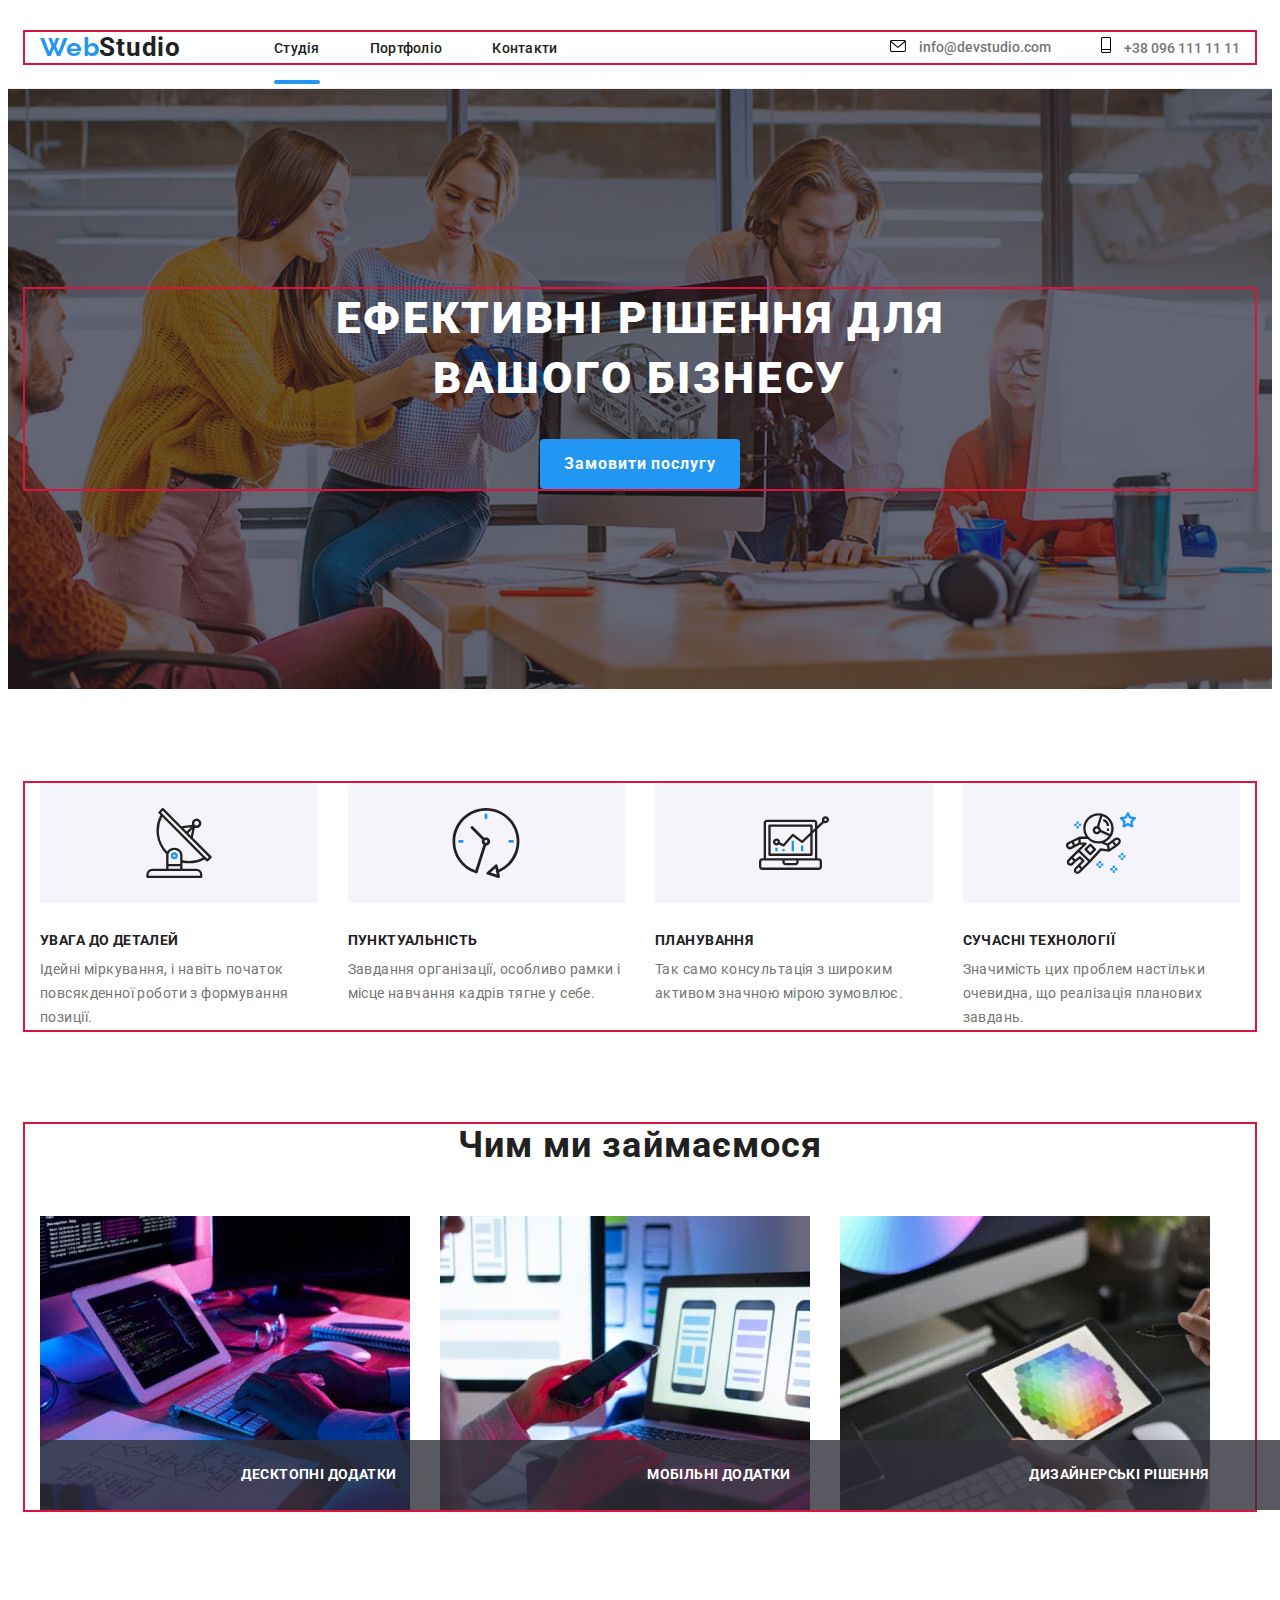
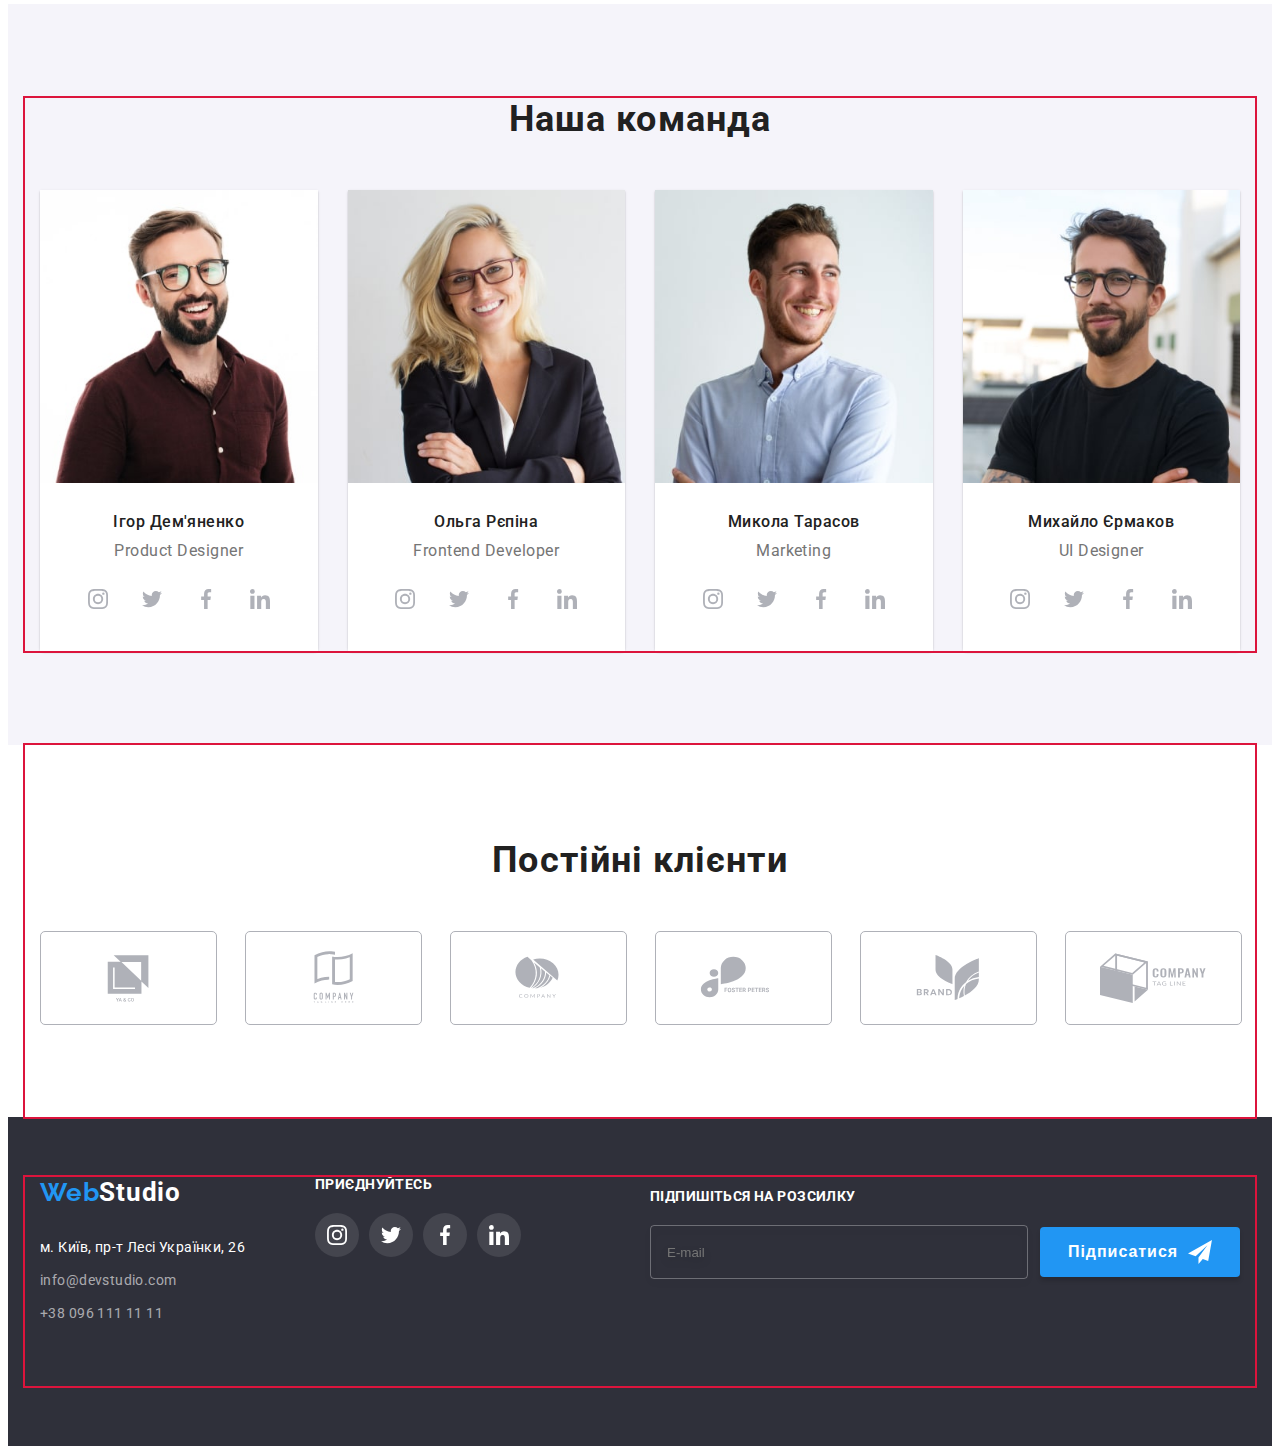
==== index.html @ a7a15bf3 "Thursday cimmit" ====
<!DOCTYPE html>
<html lang="uk">
  <head>
    <meta charset="UTF-8" />
    <meta http-equiv="X-UA-Compatible" content="IE=edge" />
    <meta name="viewport" content="width=device-width, initial-scale=1.0" />
    <title>Студія</title>
    <link rel="preconnect" href="https://fonts.googleapis.com" />
    <link rel="preconnect" href="https://fonts.gstatic.com" crossorigin />
    <link
      href="https://fonts.googleapis.com/css2?family=Raleway:wght@700&family=Roboto:wght@400;500;700;900&display=swap"
      rel="stylesheet"/>
    <link
      rel="stylesheet"
      href="https://cdnjs.cloudflare.com/ajax/libs/modern-normalize/1.1.0/modern-normalize.min.css"
      integrity="sha512-wpPYUAdjBVSE4KJnH1VR1HeZfpl1ub8YT/NKx4PuQ5NmX2tKuGu6U/JRp5y+Y8XG2tV+wKQpNHVUX03MfMFn9Q=="
      crossorigin="anonymous"
      referrerpolicy="no-referrer"/>
    <link rel="stylesheet" href="./css/main.min.css" />
  </head>

  <body>
    <!--site header-->
    <header class="header">
      <div class="container header__container">
        <a href="" class="header__logo"> <span class="logo">Web</span>Studio</a>

        <nav class="header__navigation">
          <ul class="header__list ">
            <li><a class="header__item header__item--current" href="">Студія</a></li>
            <li><a class="header__item" href="./portfolio.html">Портфоліо</a></li>
            <li><a class="header__item" href="">Контакти</a></li>
          </ul>
        </nav>

        <ul class="header__list contact-list-tab">
          <li>
            <a class="header__contact" href="mailto:info@devstudio.com">
              <svg class="header__icon" width="16" height="12">
                <use href="./images/icons.svg#icon-envelope"></use>
              </svg>
              info@devstudio.com</a>
          </li>
          <li>
            <a class="header__contact" href="tel:+380961111111">
              <svg class="header__icon" width="10" height="16">
                <use href="./images/icons.svg#icon-phone"></use>
              </svg>
              +38 096 111 11 11</a>
          </li>
        </ul>
      

        <!------- mobile menu------>

        <button type="button" class="menu-open" data-menu-open>
          <svg class="menu-icon" width="40" height="40">
            <use href="./images/icons.svg#icon-menu"></use>
          </svg>
        </button>
      </div>
      
        <div class="mob-menu is-hidden" data-menu>
          <div class="container">
            <button class="mob-btn-close"  type="button" data-menu-close>
              <svg class="menu-icon-close" width="40" height="40">
                <use href="./images/icons.svg#icon-close-mob-menu"></use>
              </svg>
            </button>
            <ul class="mob-list">
              <li><a class="mob-item" href="">Студія</a></li>
              <li><a class="mob-item" href="./portfolio.html">Портфоліо</a></li>
              <li><a class="mob-item" href="">Контакти</a></li>
            </ul>
  
            <ul class="mob-contacts-list">
              <li>
                <a class="tel-contacts" href="tel:+380961111111">
                   +38 096 111 11 11</a>
              </li>
              <li>
                <a class="email-contacts" href="mailto:info@devstudio.com">
                  info@devstudio.com</a>
              </li>
            </ul>

            <ul class="mob-soc-list">
              <li class="mob-soc-item">
                <a class="mob-soc-link" href="" target="_blank">
                  Instagram
                </a>
              </li>
              <li class="mob-soc-item">
                <a class="mob-soc-link " href="" target="_blank">
                  Twitter</a>
              </li>
              <li class="mob-soc-item">
                <a class="mob-soc-link" href="" target="_blank">
                  Facebook</a>
              </li>
              <li class="mob-soc-item">
                <a class="mob-soc-link" href="" target="_blank">
                  LinkedIn</a>
              </li>
            </ul>
          </div>
        </div>
      
    </header>

    <main>
      <section class="hero">
        <div class="container">
          <h1 class="hero__title">Ефективні рішення для вашого бізнесу</h1>
          <button class="hero__btn" type="button" data-modal-open>
            Замовити послугу
          </button>
        </div>
      </section>

      <!-- Переваги -->

      <section class="section">
        <div class="container benefits">
          <h2 class="benefits__header">Переваги</h2>
          <ul class="benefits__list">
            <li class="benefits__item">
              <div class="benefits__icon">
                <svg width="70" height="70">
                  <use href="./images/icons.svg#icon-antenna-bn"></use>
                </svg>
              </div>
              <h3 class="benefits__title">УВАГА ДО ДЕТАЛЕЙ</h3>
              <p class="benefits__text">
                Ідейні міркування, і навіть початок повсякденної роботи з
                формування позиції.
              </p>
            </li>
            <li class="benefits__item">
              <div class="benefits__icon">
                <svg width="70" height="70">
                  <use href="./images/icons.svg#icon-clock-bn"></use>
                </svg>
              </div>
              <h3 class="benefits__title">ПУНКТУАЛЬНІСТЬ</h3>
              <p class="benefits__text">
                Завдання організації, особливо рамки і місце навчання кадрів
                тягне у себе.
              </p>
            </li>
            <li class="benefits__item">
              <div class="benefits__icon">
                <svg width="70" height="70">
                  <use href="./images/icons.svg#icon-diagram-bn"></use>
                </svg>
              </div>
              <h3 class="benefits__title">ПЛАНУВАННЯ</h3>
              <p class="benefits__text">
                Так само консультація з широким активом значною мірою зумовлює.
              </p>
            </li>
            <li class="benefits__item">
              <div class="benefits__icon">
                <svg width="70" height="70">
                  <use href="./images/icons.svg#icon-astronaut-bn"></use>
                </svg>
              </div>
              <h3 class="benefits__title">СУЧАСНІ ТЕХНОЛОГІЇ</h3>
              <p class="benefits__text">
                Значимість цих проблем настільки очевидна, що реалізація
                планових завдань.
              </p>
            </li>
          </ul>
        </div>
      </section>

      <section class="work-section section">
        <div class="container">
          <h2 class="work-section__title title">Чим ми займаємося</h2>
          <ul class="work-section__list">
            <li>
              <div class="work-section__wrap">
                <img
                  src="./images/box.jpg"
                  alt="Чоловік пише код на планшеті"
                  width="370"
                />
                <p class="work-item">Десктопні додатки</p>
              </div>
            </li>
            <li>
              <div class="work-section__wrap">
                <img
                  src="./images/img.jpg"
                  alt="Жінка дивиться на зображення телефону"
                  width="370"
                />
                <p class="work-item">Мобільні додатки</p>
              </div>
            </li>
            <li>
              <div class="work-section__wrap">
                <img
                  src="./images/imge.jpg"
                  alt="Гамма кольорів на планшеті"
                  width="370"
                />
                <p class="work-item">Дизайнерські рішення</p>
              </div>
            </li>
          </ul>
        </div>
      </section>

      <!-- Команда -->
      <section class="team-section section">
        <div class="container">
          <h2 class="title team-title">Наша команда</h2>
          <ul class="list team-list">
            <li class="team-member">
             <picture>
                <source srcset="./images/team/Oleh-mob1x-min.jpg 1x, ./images/team/Oleh-mob2x-min.jpg 2x"
                media="(max-width:767px)"/> 
                <source srcset="./images/team/Oleh-tab1x-min.jpg 1x, ./images/team/Oleh-tab2x-min.jpg 2x"
                media="(min-width:768px)"/> 
                <source srcset="./images/team/Oleh-desk1x-min.jpg 1x, ./images/team/Oleh-desk2x-min.jpg 2x"
                media="(min-width:1200px)"/> 
                <img 
                  src="./images/team/Oleh-mob1x-min.jpg" alt="Ігор Дем'яненко" width="450" />
             </picture>
              <div class="team-box">
                <h3 class="member">Ігор Дем'яненко</h3>
                <p class="member-position">Product Designer</p>
                <ul class="team-soc-list">
                  <li class="team-soc-item">
                    <a class="team-soc-link link" href="" target="_blank">
                      <svg width="20" height="20">
                        <use href="./images/icons.svg#icon-instagram"></use>
                      </svg>
                    </a>
                  </li>
                  <li class="team-soc-item">
                    <a class="team-soc-link link" href="" target="_blank">
                      <svg width="20" height="20">
                        <use href="./images/icons.svg#icon-twitter"></use></svg
                    ></a>
                  </li>
                  <li class="team-soc-item">
                    <a class="team-soc-link link" href="" target="_blank">
                      <svg width="20" height="20">
                        <use href="./images/icons.svg#icon-facebook"></use></svg
                    ></a>
                  </li>
                  <li class="team-soc-item">
                    <a class="team-soc-link link" href="" target="_blank">
                      <svg width="20" height="20">
                        <use href="./images/icons.svg#icon-linkedin"></use></svg
                    ></a>
                  </li>
                </ul>
              </div>
            </li>
            <li class="team-member">
              <picture>
                <source srcset="./images/team/Olha-mob1x-min.jpg 1x, ./images/team/Olha-mob2x-min.jpg 2x"
                media="(max-width:767px)"/> 
                <source srcset="./images/team/Olha-tab1x-min.jpg 1x, ./images/team/Olha-tab2x-min.jpg 2x"
                media="(min-width:768px)"/> 
                <source srcset="./images/team/Olha-desk1x-min.jpg 1x, ./images/team/Olha-desk2x-min.jpg 2x"
                media="(min-width:1200px)"/> 
                <img src="./images/team/Olha-mob1x-min.jpg" alt="Ольга Рєпіна" width="450" />
             </picture>
              
              <div class="team-box">
                <h3 class="member">Ольга Рєпіна</h3>
                <p class="member-position">Frontend Developer</p>
                <ul class="team-soc-list">
                  <li class="team-soc-item">
                    <a class="team-soc-link link" href="" target="_blank">
                      <svg width="20" height="20">
                        <use href="./images/icons.svg#icon-instagram"></use>
                      </svg>
                    </a>
                  </li>
                  <li class="team-soc-item">
                    <a class="team-soc-link link" href="" target="_blank">
                      <svg width="20" height="20">
                        <use href="./images/icons.svg#icon-twitter"></use></svg
                    ></a>
                  </li>
                  <li class="team-soc-item">
                    <a class="team-soc-link link" href="" target="_blank">
                      <svg width="20" height="20">
                        <use href="./images/icons.svg#icon-facebook"></use></svg
                    ></a>
                  </li>
                  <li class="team-soc-item">
                    <a class="team-soc-link link" href="" target="_blank">
                      <svg width="20" height="20">
                        <use href="./images/icons.svg#icon-linkedin"></use></svg
                    ></a>
                  </li>
                </ul>
              </div>
            </li>
            <li class="team-member">
              <picture>
                <source srcset="./images/team/Mykola-mob1x-min.jpg 1x, ./images/team/Mykola-mob2x-min.jpg 2x"
                media="(max-width:767px)"/> 
                <source srcset="./images/team/Mykola-tab1x-min.jpg 1x, ./images/team/Mykola-tab2x-min.jpg 2x"
                media="(min-width:768px)"/> 
                <source srcset="./images/team/Mykola-desk1x-min.jpg 1x, ./images/team/Mykola-desk2x-min.jpg 2x"
                media="(min-width:1200px)"/> 
                <img src="./images/team/Mykola-mob1x-min.jpg" alt="Микола Тарасов" width="450" />
             </picture>
             
              <div class="team-box">
                <h3 class="member">Микола Тарасов</h3>
                <p class="member-position">Marketing</p>
                <ul class="team-soc-list">
                  <li class="team-soc-item">
                    <a class="team-soc-link link" href="" target="_blank">
                      <svg width="20" height="20">
                        <use href="./images/icons.svg#icon-instagram"></use>
                      </svg>
                    </a>
                  </li>
                  <li class="team-soc-item">
                    <a class="team-soc-link link" href="" target="_blank">
                      <svg width="20" height="20">
                        <use href="./images/icons.svg#icon-twitter"></use></svg
                    ></a>
                  </li>
                  <li class="team-soc-item">
                    <a class="team-soc-link link" href="" target="_blank">
                      <svg width="20" height="20">
                        <use href="./images/icons.svg#icon-facebook"></use></svg
                    ></a>
                  </li>
                  <li class="team-soc-item">
                    <a class="team-soc-link link" href="" target="_blank">
                      <svg width="20" height="20">
                        <use href="./images/icons.svg#icon-linkedin"></use></svg
                    ></a>
                  </li>
                </ul>
              </div>
            </li>
            <li class="team-member">
              <picture>
                <source srcset="./images/team/Misha-mob1x-min.jpg 1x, ./images/team/Misha-mob2x-min.jpg 2x"
                media="(max-width:767px)"/> 
                <source srcset="./images/team/Misha-tab1x-min.jpg 1x, ./images/team/Misha-tab2x-min.jpg 2x"
                media="(min-width:768px)"/> 
                <source srcset="./images/team/Misha-desk1x-min.jpg 1x, ./images/team/Misha-desk2x-min.jpg 2x"
                media="(min-width:1200px)"/> 
                <img src="./images/team/Misha-mob1x-min.jpg" alt="Михайло Єрмаков" width="450" />
             </picture>
             
              <div class="team-box">
                <h3 class="member">Михайло Єрмаков</h3>
                <p class="member-position">UI Designer</p>
                <ul class="team-soc-list">
                  <li class="team-soc-item">
                    <a class="team-soc-link link" href="" target="_blank">
                      <svg width="20" height="20">
                        <use href="./images/icons.svg#icon-instagram"></use>
                      </svg>
                    </a>
                  </li>
                  <li class="team-soc-item">
                    <a class="team-soc-link link" href="" target="_blank">
                      <svg width="20" height="20">
                        <use href="./images/icons.svg#icon-twitter"></use></svg
                    ></a>
                  </li>
                  <li class="team-soc-item">
                    <a class="team-soc-link link" href="" target="_blank">
                      <svg width="20" height="20">
                        <use href="./images/icons.svg#icon-facebook"></use></svg
                    ></a>
                  </li>
                  <li class="team-soc-item">
                    <a class="team-soc-link link" href="" target="_blank">
                      <svg width="20" height="20">
                        <use href="./images/icons.svg#icon-linkedin"></use></svg
                    ></a>
                  </li>
                </ul>
              </div>
            </li>
          </ul>
        </div>
      </section>

      <div class="container">
        <section class="section">
          <h2 class="title">Постійні клієнти</h2>
          <ul class="list clients-list">
            <li class="clients-item">
              <a class="clients-link link" href="" target="_blank">
                <svg width="106" height="60">
                  <use href="./images/icons.svg#icon-ya-co"></use>
                </svg>
              </a>
            </li>
            <li class="clients-item">
              <a class="clients-link link" href="" target="_blank">
                <svg width="106" height="60">
                  <use href="./images/icons.svg#icon-tagline-here"></use>
                </svg>
              </a>
            </li>
            <li class="clients-item">
              <a class="clients-link link" href="" target="_blank">
                <svg width="106" height="60">
                  <use href="./images/icons.svg#icon-company"></use>
                </svg>
              </a>
            </li>
            <li class="clients-item">
              <a class="clients-link link" href="" target="_blank">
                <svg width="106" height="60">
                  <use href="./images/icons.svg#icon-foster-peters"></use>
                </svg>
              </a>
            </li>
            <li class="clients-item">
              <a class="clients-link link" href="" target="_blank">
                <svg width="106" height="60">
                  <use href="./images/icons.svg#icon-brand"></use>
                </svg>
              </a>
            </li>
            <li class="clients-item">
              <a class="clients-link link" href="" target="_blank">
                <svg width="106" height="60">
                  <use href="./images/icons.svg#icon-co-tagline"></use>
                </svg>
              </a>
            </li>
          </ul>
        </section>
      </div>
    </main>

    <!-- Футер -->

    <footer class="footer">
      <div class="container container-footer">
  <div class="footer-tab-wrap">
          <div class="logo-wrap">
            <a href="" class="header__logo logo-foot">
              <span class="logo">Web</span>Studio</a>
  
            <address>
              <ul>
                <li>
                  <a
                    class="address link"
                    href="https://goo.gl/maps/mYLKabc9VfuuvGvg8"
                    target="_blank"
                    >м. Київ, пр-т Лесі Українки, 26</a>
                </li>
                <li>
                  <a class="contact" href="mailto:info@devstudio.com"
                    >info@devstudio.com</a>
                </li>
                <li>
                  <a class="contact contact-last" href="tel:+380961111111"
                    >+38 096 111 11 11</a>
                </li>
              </ul>
            </address>
          </div>
          <div class="footer-soc-wrap">
            <p class="footer-text">ПРИЄДНУЙТЕСЬ</p>
            <ul class="list footer-soc-list">
              <li class="footer-soc-item">
                <a class="footer-soc-link link" href="" target="_blank">
                  <svg width="20" height="20">
                    <use href="./images/icons.svg#icon-instagram"></use></svg
                ></a>
              </li>
              <li class="footer-soc-item">
                <a class="footer-soc-link link" href="" target="_blank">
                  <svg width="20" height="20">
                    <use href="./images/icons.svg#icon-twitter"></use></svg
                ></a>
              </li>
              <li class="footer-soc-item">
                <a class="footer-soc-link link" href="" target="_blank">
                  <svg width="20" height="20">
                    <use href="./images/icons.svg#icon-facebook"></use></svg
                ></a>
              </li>
              <li class="footer-soc-item">
                <a class="footer-soc-link link" href="" target="_blank">
                  <svg width="20" height="20">
                    <use href="./images/icons.svg#icon-linkedin"></use></svg
                ></a>
              </li>
            </ul>
          </div>
  </div>

        <form class="footer-form">
          <p class="footer-text">Підпишіться на розсилку</p>
          <div class="input-footer-wrap">
            <input
              class="footer-input"
              type="text"
              name="footer-email"
              id="footer-email"
              placeholder="E-mail"
            />
            <button type="submit" class="footer-btn">
              Підписатися
              <svg class="btn-icon" width="24" height="24">
                <use href="./images/icons.svg#icon-send"></use>
              </svg>
            </button>
          </div>
        </form>
      </div>
    </footer>

    <div class="backdrop is-hidden" data-modal>
      <div class="modal">
        <button class="close-btn" data-modal-close>
          <svg width="15" height="15">
            <use href="./images/icons.svg#icon-closing-btn"></use>
          </svg>
        </button>
        <p class="modal-title">Залиште свої дані, ми вам передзвонимо</p>
        <form action="" class="modal-form">
          <div class="modal-imput-wraper">
            <label for="user-name" class="input-lable"> Ім'я </label>
            <div class="input-wraper">
              <input
                type="text"
                name="user-name"
                class="modal-input"
                placeholder=""
                required
                id="user-name"
              />
              <svg class="modal-icon" width="18" height="18">
                <use href="./images/icons.svg#icon-person"></use>
              </svg>
            </div>
          </div>

          <div class="modal-imput-wraper">
            <label for="user-tel" class="input-lable"> Телефон </label>
            <div class="input-wraper">
              <input
                type="tel"
                name="user-tel"
                class="modal-input"
                placeholder=""
                required
                id="user-tel"
                title="+380 (96) 111-11-11"
              />
              <svg class="modal-icon" width="18" height="18">
                <use href="./images/icons.svg#icon-phone-input"></use>
              </svg>
            </div>
          </div>

          <div class="modal-imput-wraper">
            <label for="user-email" class="input-lable"> Пошта </label>
            <div class="input-wraper">
              <input
                type="email"
                name="user-email"
                class="modal-input"
                placeholder=""
                id="user-email"
                required
              />
              <svg class="modal-icon" width="18" height="18">
                <use href="./images/icons.svg#icon-email-input"></use>
              </svg>
            </div>
          </div>

          <div class="modal-imput-wraper">
            <label for="user-text" class="input-lable"> Коментар </label>
            <textarea
              class="modal-comment"
              name="user-text"
              id="user-text"
              placeholder="Введіть текст"
            ></textarea>
          </div>

          <div class="modal-field">
            <input
              type="checkbox"
              name="privacy-policy"
              id="privacy-policy"
              class="modal-check hidden"
            />
            <label for="privacy-policy" class="conditions-text">
              <span>
                <svg class="check-icon" width="16" height="15">
                  <use href="./images/icons.svg#icon-vector"></use>
                </svg>
              </span>
              Погоджуюся з розсилкою та приймаю
              <a href="" class="conditions">Умови договору</a></label
            >
          </div>

          <button type="submit" class="modal-btn">Відправити</button>
        </form>
      </div>
    </div>

    <script src="./js/modal.js"></script>
    <script src="./js/menu.js"></script>
  </body>
</html>
---- css/main.min.css ----
:root{--text-title-color: #212121;--text-color: #757575;--accent-color: #2196F3;--white-color: #FFFFFF;--contacts-color: rgba(255, 255, 255, 0.6);--cubic: cubic-bezier(0.4, 0, 0.2, 1);--gradient: linear-gradient(rgba(47, 48, 58, 0.4), rgba(47, 48, 58, 0.4))}h1,h2,h3,h3,h5,h6,p{margin:0}ul{list-style:none;margin:0;padding:0;list-style:none}a{text-decoration:none}img{display:block;max-width:100%;height:auto;width:100%}button{cursor:pointer}body{font-family:"Roboto",sans-serif;color:var(--text-title-color)}.section{padding-top:60px;padding-bottom:60px}@media screen and (min-width: 768px){.section{padding-bottom:60px;padding-top:60px}}@media screen and (min-width: 1200px){.section{padding-bottom:94px;padding-top:94px}}.no-scroll{overflow:hidden}.hidden{border:0;clip:rect(1px, 1px, 1px, 1px);-webkit-clip-path:inset(50%);clip-path:inset(50%);height:1px;margin:-1px;overflow:hidden;padding:0;position:absolute;width:1px;word-wrap:normal !important}.container{width:100%;padding-left:15px;padding-right:15px;margin:0 auto;outline:2px solid crimson}@media screen and (min-width: 480px){.container{max-width:480px}}@media screen and (min-width: 768px){.container{max-width:768px}}@media screen and (min-width: 1200px){.container{max-width:1200px}}.title{margin-bottom:30px;font-weight:700;font-size:28px;line-height:1.17;letter-spacing:.03em;text-align:center}@media screen and (min-width: 1200px){.title{font-weight:700;font-size:36px;line-height:42px;letter-spacing:.03em;margin-bottom:50px}}.title{margin-bottom:30px;font-weight:700;font-size:28px;line-height:1.17;letter-spacing:.03em;text-align:center}@media screen and (min-width: 1200px){.title{font-weight:700;font-size:36px;line-height:42px;letter-spacing:.03em;margin-bottom:50px}}.header{border-bottom:1px solid #ececec;padding-top:24px;padding-bottom:25px}.header__container{display:flex;align-items:center}.header__list{display:none}@media screen and (min-width: 768px){.header__list{display:flex;gap:50px}}.header__navigation{margin-right:auto;display:flex}.header__logo{font-weight:700;font-size:26px;line-height:1.19;letter-spacing:.03em;color:inherit;margin-right:93px}.logo{font-family:"Raleway";color:var(--accent-color)}.header__item{font-weight:500;font-size:14px;line-height:1.1428571429;letter-spacing:.02em;color:var(--text-title-color);transition:color 250ms var(--cubic);position:relative}.header__item:hover,.header__item:focus{fill:var(--accent-color);color:var(--accent-color)}.header__item.header__item--current::after{content:"";display:block;width:100%;background-color:var(--accent-color);height:4px;border-radius:2px;position:absolute;bottom:-28px;opacity:1}.header__contact{font-weight:500;font-size:14px;color:var(--text-color);display:none;transition:color 250ms var(--cubic)}@media screen and (min-width: 768px){.header__contact{display:inline-block}}.header__contact:hover,.header__contact:focus{fill:var(--accent-color);color:var(--accent-color)}@media screen and (min-width: 768px){.contact-list-tab{display:block}}@media screen and (min-width: 1200px){.contact-list-tab{display:flex}}.header__icon{color:var(--text-title-color);margin-right:10px;transition:fill 250ms var(--cubic)}.hero{background-image:var(--gradient),url(../images/hero-mob.png);background-repeat:no-repeat;background-position:center;background-size:cover;flex-grow:1;max-width:1600px;margin:0 auto}@media(min-device-pixel-ratio: 2),(-webkit-min-device-pixel-ratio: 2),(min-resolution: 192dpi),(min-resolution: 2dppx){.hero{background-image:var(--gradient),url(../../images/hero-mob2x.jpg)}}@media screen and (min-width: 768px){.hero{background-image:var(--gradient),url(../images/hero-tab.png)}}@media screen and (min-width: 768px)and (min-device-pixel-ratio: 2),screen and (min-width: 768px)and (-webkit-min-device-pixel-ratio: 2),screen and (min-width: 768px)and (min-resolution: 192dpi),screen and (min-width: 768px)and (min-resolution: 2dppx){.hero{background-image:var(--gradient),url(../../images/hero-tab2x.jpg)}}@media screen and (min-width: 1200px){.hero{background-image:var(--gradient),url(../../images/background.jpg)}}@media screen and (min-width: 1200px)and (min-device-pixel-ratio: 2),screen and (min-width: 1200px)and (-webkit-min-device-pixel-ratio: 2),screen and (min-width: 1200px)and (min-resolution: 192dpi),screen and (min-width: 1200px)and (min-resolution: 2dppx){.hero{background-image:var(--gradient),url(../../images/hero-desk2x.jpg)}}.hero{background-color:#2f303a;padding-top:118px;padding-bottom:118px;text-align:center}@media screen and (min-width: 1200px){.hero{padding-top:200px;padding-bottom:200px}}.hero__title{margin:0 auto;font-weight:900;font-size:26px;line-height:42px;letter-spacing:.06em;color:var(--white-color);text-transform:uppercase;margin-bottom:30px;max-width:360px;text-align:center}@media screen and (min-width: 1200px){.hero__title{font-size:44px;line-height:1.36;max-width:696px;margin:0 auto;margin-bottom:30px}}.hero__btn{font-family:inherit;background:var(--accent-color);box-shadow:0px 4px 4px rgba(0,0,0,.15);border-radius:4px;font-weight:700;font-size:16px;line-height:1.87;letter-spacing:.06em;color:var(--white-color);padding:10px 24px;border:none;transition:background-color 250ms var(--cubic)}.hero__btn:hover{background-color:#188ce8}.backdrop{position:fixed;top:0;left:0;width:100%;height:100%;background-color:rgba(0,0,0,.2);transition:opacity 250ms linear,visibility 250ms cubic-bezier(0.4, 0, 0.2, 1);z-index:1}.backdrop.is-hidden{visibility:hidden;opacity:0;pointer-events:none}.modal{width:528px;min-height:581px;background-color:var(--white-color);box-shadow:0px 1px 3px rgba(0,0,0,.12),0px 1px 1px rgba(0,0,0,.14),0px 2px 1px rgba(0,0,0,.2);border-radius:4px;position:absolute;top:50%;left:50%;transform:translate(-50%, -50%);transition:transform 400ms var(--cubic);padding:40px}.modal-form{display:flex;flex-direction:column}.modal-title{font-weight:700;font-size:20px;line-height:1.15;letter-spacing:.03em;margin-bottom:12px;text-align:center}.modal-imput-wraper{margin-bottom:10px}.modal-input{max-width:448px;width:100%;height:40px;padding-left:42px;border:1px solid rgba(33,33,33,.2);border-radius:4px;outline:none}.modal-input:focus{border-color:var(--accent-color)}.modal-input:focus+.modal-icon{fill:var(--accent-color)}.input-lable{font-size:12px;line-height:14px;letter-spacing:.01em;color:var(--text-color);outline:none;margin-bottom:4px;display:inline-block}.modal-icon{position:absolute;left:12px;top:50%;transform:translateY(-50%)}.input-wraper{position:relative}.conditions-text span{width:16px;height:15px;border:2px solid var(--text-title-color);margin-right:7px;align-items:center;border-radius:3px;fill:rgba(0,0,0,0);display:flex}.modal-check:checked+.conditions-text span{background-color:var(--accent-color);border:none;fill:var(--white-color)}.conditions-text{display:block;font-size:14px;line-height:24px;letter-spacing:.03em;color:var(--text-color);margin-bottom:30px;display:flex;align-items:center}.conditions{font-size:14px;line-height:24px;letter-spacing:.03em;-webkit-text-decoration-line:underline;text-decoration-line:underline;color:var(--accent-color);position:relative;text-decoration:none;margin-left:5px}.conditions::after{content:"";display:block;width:100%;background-color:var(--accent-color);height:1px;border-radius:.1px;position:absolute;bottom:1px;right:0}.modal-field{display:flex;justify-content:center}.modal-btn{padding:10px 52px;background:var(--accent-color);border-radius:4px;border:none;font-weight:700;color:var(--white-color);letter-spacing:.06em;width:200px;display:inline-block;margin:0 auto;text-align:center;height:50px;box-shadow:0px 4px 4px rgba(0,0,0,.15);transition:background-color 250ms var(--cubic)}.modal-btn:hover,.modal-btn:focus{background-color:#188ce8}.modal-comment{width:100%;height:120px;border:1px solid rgba(33,33,33,.2);border-radius:4px;resize:none;margin-bottom:18px;padding:12px 16px;max-width:448px;outline:none;font-size:12px;line-height:14px;letter-spacing:.01em;color:rgba(117,117,117,.5)}.modal-comment:focus{border-color:var(--accent-color)}.backdrop.is-hidden .modal{transform:translate(-50%, -50%) matrix(1, 2, 3, 4, 5, 6)}.close-btn{fill:#000;width:30px;height:30px;border:1px solid rgba(0,0,0,.1);border-radius:15px;position:absolute;top:2px;right:2px;display:flex;align-items:center;justify-content:center}.close-btn:hover,.close-btn:focus{fill:var(--accent-color)}.benefits__header,.portfolio-header{display:none}.benefits__item{width:100%}@media screen and (min-width: 768px){.benefits__item{width:calc((100% - 30px)/2)}}@media screen and (min-width: 1200px){.benefits__item{width:calc((100% - 90px)/4)}}.benefits__icon{width:100%;height:120px;background-color:#f5f4fa;margin-bottom:30px;display:flex;align-items:center;justify-content:center;border-radius:4px}.benefits__list,.work-section__list,.team-list{display:flex;gap:30px;flex-wrap:wrap;width:100%}@media screen and (min-width: 480px){.benefits__list,.work-section__list,.team-list{width:100%}}.benefits__title{font-weight:700;font-size:14px;line-height:1.14;letter-spacing:.03em;text-transform:uppercase;color:var(--text-title-color);margin-bottom:10px}.benefits__text{font-size:14px;line-height:1.71;letter-spacing:.03em;color:var(--text-color);margin:0}.work-section .team-section{text-align:center}.work-section__wrap{position:relative}.work-item{font-weight:700;font-size:14px;line-height:1.14;text-align:center;letter-spacing:.03em;text-transform:uppercase;color:var(--white-color);background:rgba(47,48,58,.8);padding:27px 94px;position:absolute;bottom:0;width:100%}.work-section{display:none}@media screen and (min-width: 1200px){.work-section{display:block}}.member{font-weight:500;font-size:16px;line-height:1.18;text-align:center;letter-spacing:.03em;color:var(--text-title-color);margin-bottom:10px}.member-position{font-size:16px;line-height:1.18;text-align:center;letter-spacing:.03em;color:var(--text-color);margin-bottom:16px}.team-box{background-color:var(--white-color);padding-top:30px;padding-bottom:24px}@media screen and (min-width: 1200px){.team-box{padding-bottom:30px}}.team-section{background:#f5f4fa}.team-member{width:100%;box-shadow:0px 1px 3px rgba(0,0,0,.12),0px 1px 1px rgba(0,0,0,.14),0px 2px 1px rgba(0,0,0,.2);border-radius:0px 0px 4px 4px}@media screen and (min-width: 768px){.team-member{width:calc((100% - 30px)/2)}}@media screen and (min-width: 1200px){.team-member{width:calc((100% - 90px)/4)}}.team-soc-list{display:flex;justify-content:center;gap:10px}.team-soc-item{width:44px;height:44px}.team-soc-link{display:block;width:100%;height:100%;border-radius:50%;display:flex;align-items:center;justify-content:center;transition:background-color 250ms var(--cubic),fill 250ms var(--cubic);fill:#afb1b8}.team-soc-link:hover,.team-soc-link:focus{background-color:var(--accent-color);fill:var(--white-color)}.clients-list{display:flex;justify-content:center;gap:30px;flex-wrap:wrap}.clients-item{width:100%;width:calc((100% - 30px)/2);height:92px}@media screen and (min-width: 768px){.clients-item{width:calc((100% - 60px)/3)}}@media screen and (min-width: 1200px){.clients-item{width:calc((100% - 150px)/6)}}.clients-link{display:block;width:100%;height:100%;border:solid 1px #afb1b8;border-radius:5px;display:flex;align-items:center;justify-content:center;fill:#afb1b8;transition:background-color 250ms var(--cubic),fill 250ms var(--cubic)}.clients-link:hover,.clients-link:focus{border-color:var(--accent-color);fill:var(--accent-color)}.footer{background-color:#2f303a;padding-top:60px;padding-bottom:60px;text-align:center}@media screen and (min-width: 1200px){.footer{text-align:start}}@media screen and (min-width: 1200px){.container-footer{display:flex;justify-content:space-between;align-items:baseline}}.logo-foot{color:var(--white-color);display:block;margin-bottom:28px;margin-right:auto}@media screen and (min-width: 1200px){.logo-foot{margin-left:0}}.footer-soc-wrap{margin-top:60px;margin-bottom:60px}@media screen and (min-width: 768px){.footer-soc-wrap{margin-top:0;margin-bottom:0}}@media screen and (min-width: 1200px){.footer-soc-wrap{margin-top:0;margin-bottom:0}}.address{font-style:normal;font-size:14px;line-height:1.71;letter-spacing:.03em;color:var(--white-color);display:block;margin-bottom:9px}.contact{font-style:normal;font-size:14px;line-height:1.71;letter-spacing:.03em;color:var(--contacts-color);display:block;margin-bottom:9px}.contact-last{margin-bottom:0}.footer-text{font-weight:700;font-size:14px;line-height:1.14;letter-spacing:.03em;color:var(--white-color);margin-bottom:20px;text-transform:uppercase}.footer-soc-list{display:flex;gap:10px;justify-content:center}@media screen and (min-width: 1200px){.footer-soc-list{justify-content:flex-start;align-items:flex-start}}.footer-soc-item{width:44px;height:44px}.footer-soc-link{display:block;width:100%;height:100%;background:rgba(255,255,255,.1);border-radius:50%;display:flex;align-items:center;justify-content:center;transition:background-color 250ms var(--cubic)}.footer-soc-link:hover,.footer-soc-link:focus{background-color:var(--accent-color)}.footer-soc-link{fill:var(--white-color)}.footer-input{border:1px solid rgba(255,255,255,.3);filter:drop-shadow(0px 4px 4px rgba(0, 0, 0, 0.15));border-radius:4px;background:rgba(0,0,0,0);max-width:450px;width:100%;height:50px;padding-left:16px;outline:none;color:var(--white-color);margin-bottom:20px}.footer-input:focus{border-color:var(--accent-color)}@media screen and (min-width: 1200px){.footer-input{margin-bottom:0;width:358px}}.footer-btn{font-weight:700;font-size:16px;line-height:1.86;display:flex;align-items:center;text-align:center;letter-spacing:.06em;color:var(--white-color);background-color:var(--accent-color);border:none;box-shadow:0px 4px 4px rgba(0,0,0,.15);border-radius:4px;padding:10px 28px;position:relative;width:200px;transition:background-color 250ms var(--cubic);margin:auto}.footer-btn:hover{background-color:#188ce8}@media screen and (min-width: 1200px){.logo-wrap{margin-right:70px}}.btn-icon{fill:var(--white-color);margin-left:10px}.input-footer-wrap{display:block}@media screen and (min-width: 1200px){.input-footer-wrap{display:flex;gap:12px}}@media screen and (min-width: 768px){.footer-tab-wrap{display:flex;justify-content:space-around;margin-bottom:60px}}@media screen and (min-width: 1200px){.footer-tab-wrap{display:flex}}.filter{margin-bottom:56px;display:flex;gap:8px;justify-content:center}.filter-item{font-family:inherit;font-weight:500;font-size:16px;line-height:1.62;text-align:center;letter-spacing:.03em;color:var(--text-title-color);background-color:#f5f4fa;border-radius:4px;padding:6px 22px;border:none;transition:background-color 250ms var(--cubic),color 250ms var(--cubic)}.filter-item:hover,.filter-item:focus{color:var(--white-color);background:var(--accent-color);cursor:pointer;box-shadow:0px 3px 1px rgba(0,0,0,.1),0px 1px 2px rgba(0,0,0,.08),0px 2px 2px rgba(0,0,0,.12)}.header-item{font-weight:700;font-size:18px;line-height:2;letter-spacing:.06em;color:var(--text-title-color);margin-bottom:4px}.text-item{font-size:16px;line-height:1.87;letter-spacing:.03em;color:var(--text-color)}.menu-list{display:flex;gap:30px;flex-wrap:wrap}.menu-list-item{transition:box-shadow 250ms var(--cubic)}.menu-list-item:hover,.menu-list-item:focus{box-shadow:0px 1px 1px rgba(0,0,0,.12),0px 4px 4px rgba(0,0,0,.06),1px 4px 6px rgba(0,0,0,.16)}.menu-list-box{border-left:1px solid #eee;border-right:1px solid #eee;border-bottom:1px solid #eee;padding:20px 24px}.menu-list-item:hover .project-top-text{transform:translateY(0)}.work-section{padding-top:0}.prject-top-wrap{position:relative;overflow:hidden}.project-top-text{position:absolute;font-weight:400;font-size:18px;line-height:28px;letter-spacing:.03em;color:#fff;background:rgba(33,150,243,.9);padding:63px 24px;top:0;transform:translateY(101%);overflow:hidden;transition:transform 250ms var(--cubic)}.mob-menu{position:fixed;top:0;z-index:1;width:100vw;height:100vh;background-color:#fff}.mob-menu>.container{padding-left:40px;padding-bottom:48px;padding-top:10px;padding-right:15px;height:100%;display:flex;flex-direction:column;justify-content:space-between;overflow:auto}@media screen and (min-width: 768px){.mob-menu>.container{display:none}}.mob-item:hover,.mob-item:focus{color:var(--accent-color)}.mob-btn-close{display:block;margin-left:auto}.tel-contacts{font-weight:500;font-size:34px;line-height:40px;letter-spacing:.02em;color:var(--accent-color);display:inline-block;margin-bottom:32px;margin-top:306px}.email-contacts{font-weight:500;font-size:24px;line-height:28px;letter-spacing:.02em;color:var(--text-color);display:block;margin-bottom:64px}.mob-item{display:block;margin-bottom:32px;font-weight:500;font-size:40px;line-height:1.175;letter-spacing:.02em;color:var(--text-title-color)}.mob-soc-link{font-weight:500;font-size:18px;line-height:1.2222222222;letter-spacing:.02em;color:var(--accent-color);position:relative}.mob-soc-item:not(:last-child){border-right:1px solid rgba(33,33,33,.2);padding-right:10px}.mob-soc-list{display:flex;gap:10px;justify-content:center}.is-hidden{visibility:hidden;opacity:0;pointer-events:none}.mob-btn-close,.menu-open{fill:#000;width:40px;height:40px;background-color:rgba(0,0,0,0);border:none;display:flex;align-items:center;justify-content:center}.mob-btn-close:hover,.mob-btn-close:focus,.menu-open:hover,.menu-open:focus{fill:var(--accent-color)}@media screen and (min-width: 768px){.mob-btn-close,.menu-open{display:none}}/*# sourceMappingURL=main.min.css.map */
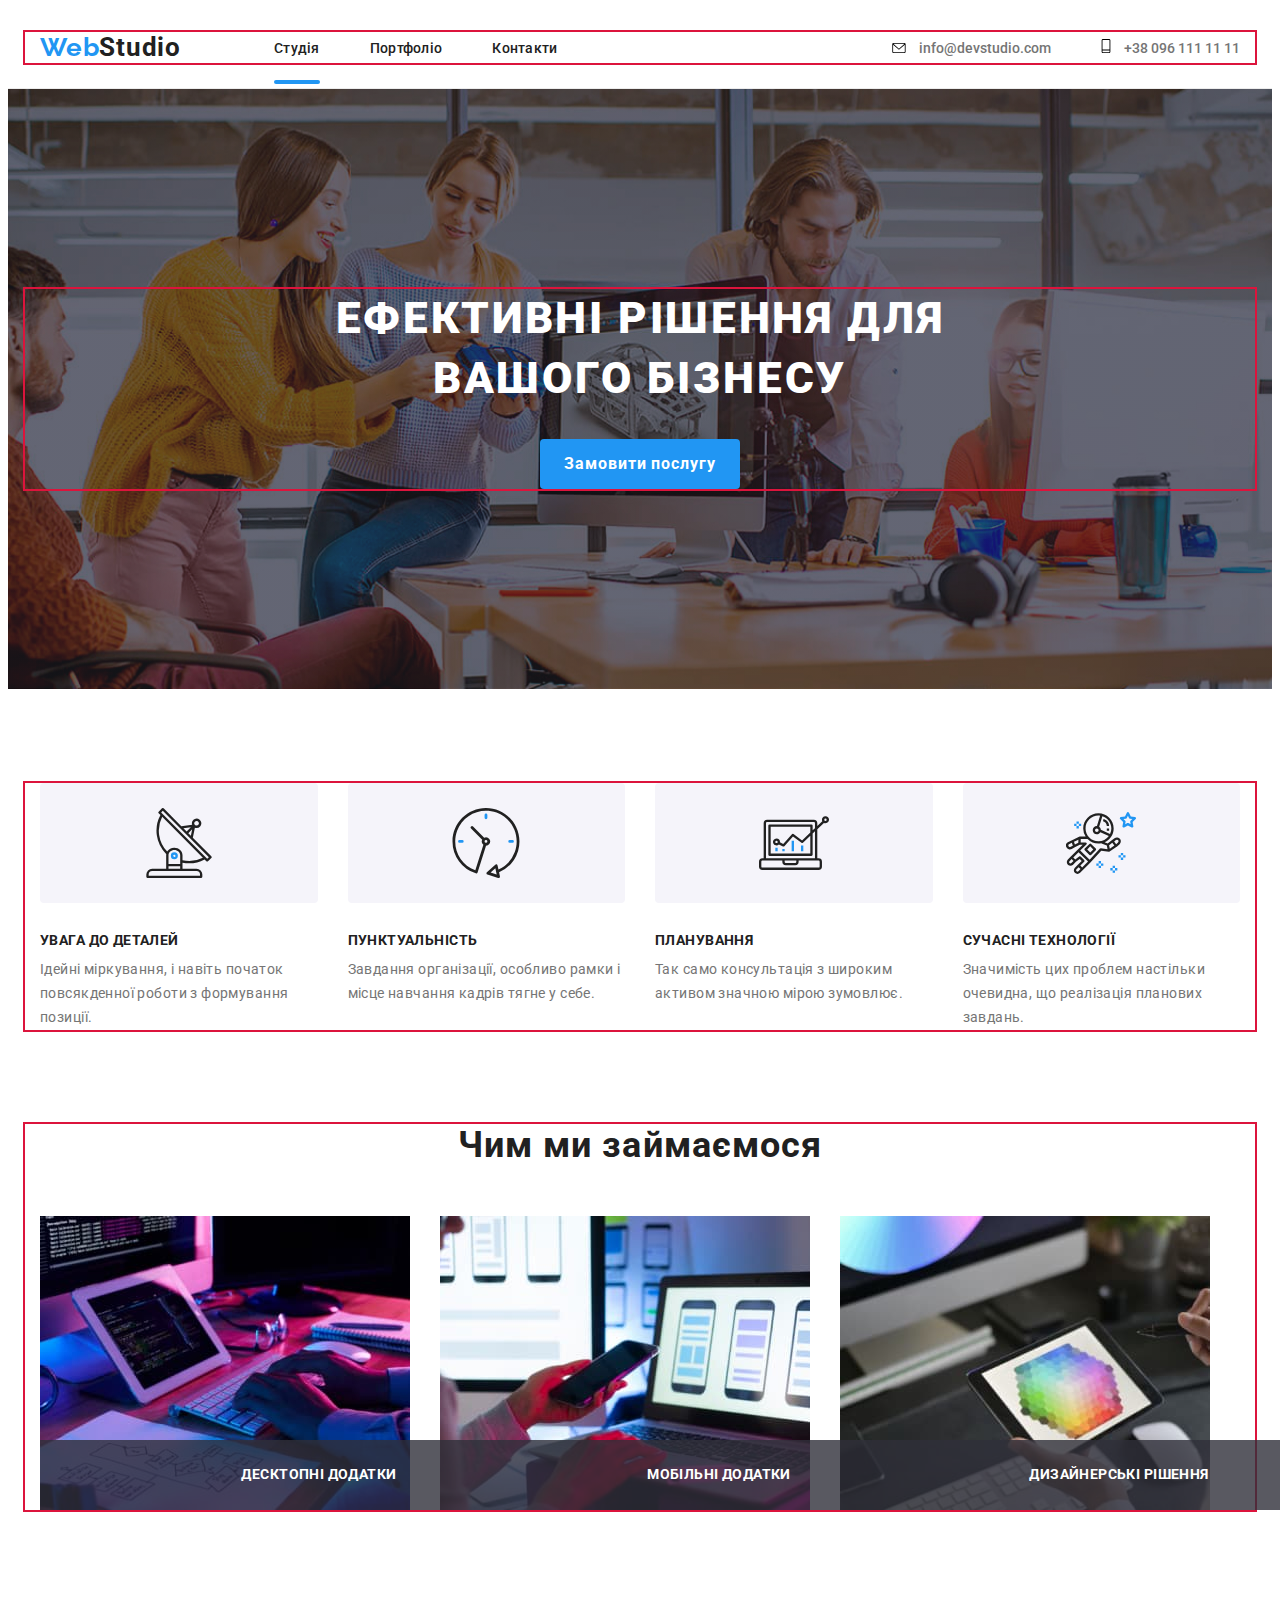
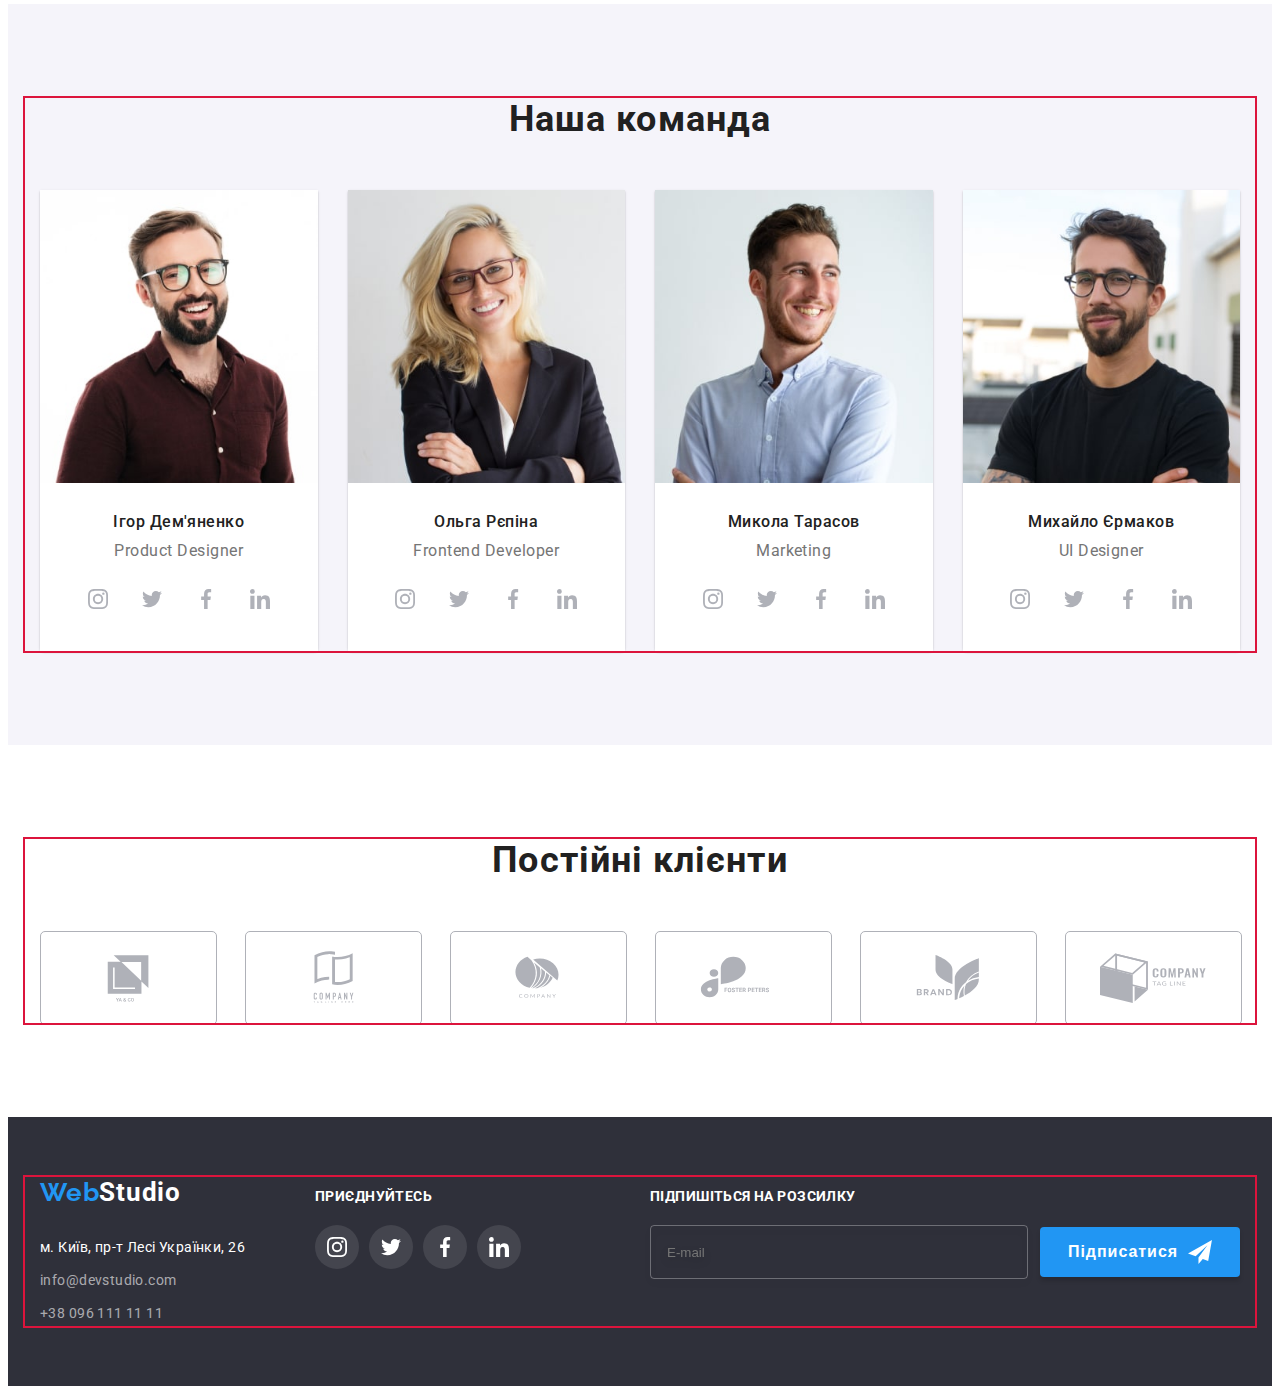
==== commit 9820072e: "FridayCommit" ====
--- a/index.html
+++ b/index.html
@@ -36,14 +36,14 @@
         <ul class="header__list contact-list-tab">
           <li>
             <a class="header__contact" href="mailto:info@devstudio.com">
-              <svg class="header__icon" width="16" height="12">
+              <svg class="header__icon" width="14" height="10">
                 <use href="./images/icons.svg#icon-envelope"></use>
               </svg>
               info@devstudio.com</a>
           </li>
           <li>
             <a class="header__contact" href="tel:+380961111111">
-              <svg class="header__icon" width="10" height="16">
+              <svg class="header__icon" width="10" height="14">
                 <use href="./images/icons.svg#icon-phone"></use>
               </svg>
               +38 096 111 11 11</a>
@@ -394,8 +394,9 @@
         </div>
       </section>
 
-      <div class="container">
+      
         <section class="section">
+          <div class="container">
           <h2 class="title">Постійні клієнти</h2>
           <ul class="list clients-list">
             <li class="clients-item">
@@ -441,15 +442,16 @@
               </a>
             </li>
           </ul>
+        </div>
         </section>
-      </div>
+      
     </main>
 
     <!-- Футер -->
 
     <footer class="footer">
       <div class="container container-footer">
-  <div class="footer-tab-wrap">
+        <div class="footer-tab-wrap">
           <div class="logo-wrap">
             <a href="" class="header__logo logo-foot">
               <span class="logo">Web</span>Studio</a>
@@ -503,7 +505,7 @@
               </li>
             </ul>
           </div>
-  </div>
+        </div>
 
         <form class="footer-form">
           <p class="footer-text">Підпишіться на розсилку</p>
--- a/css/main.min.css
+++ b/css/main.min.css
@@ -1 +1 @@
-:root{--text-title-color: #212121;--text-color: #757575;--accent-color: #2196F3;--white-color: #FFFFFF;--contacts-color: rgba(255, 255, 255, 0.6);--cubic: cubic-bezier(0.4, 0, 0.2, 1);--gradient: linear-gradient(rgba(47, 48, 58, 0.4), rgba(47, 48, 58, 0.4))}h1,h2,h3,h3,h5,h6,p{margin:0}ul{list-style:none;margin:0;padding:0;list-style:none}a{text-decoration:none}img{display:block;max-width:100%;height:auto;width:100%}button{cursor:pointer}body{font-family:"Roboto",sans-serif;color:var(--text-title-color)}.section{padding-top:60px;padding-bottom:60px}@media screen and (min-width: 768px){.section{padding-bottom:60px;padding-top:60px}}@media screen and (min-width: 1200px){.section{padding-bottom:94px;padding-top:94px}}.no-scroll{overflow:hidden}.hidden{border:0;clip:rect(1px, 1px, 1px, 1px);-webkit-clip-path:inset(50%);clip-path:inset(50%);height:1px;margin:-1px;overflow:hidden;padding:0;position:absolute;width:1px;word-wrap:normal !important}.container{width:100%;padding-left:15px;padding-right:15px;margin:0 auto;outline:2px solid crimson}@media screen and (min-width: 480px){.container{max-width:480px}}@media screen and (min-width: 768px){.container{max-width:768px}}@media screen and (min-width: 1200px){.container{max-width:1200px}}.title{margin-bottom:30px;font-weight:700;font-size:28px;line-height:1.17;letter-spacing:.03em;text-align:center}@media screen and (min-width: 1200px){.title{font-weight:700;font-size:36px;line-height:42px;letter-spacing:.03em;margin-bottom:50px}}.title{margin-bottom:30px;font-weight:700;font-size:28px;line-height:1.17;letter-spacing:.03em;text-align:center}@media screen and (min-width: 1200px){.title{font-weight:700;font-size:36px;line-height:42px;letter-spacing:.03em;margin-bottom:50px}}.header{border-bottom:1px solid #ececec;padding-top:24px;padding-bottom:25px}.header__container{display:flex;align-items:center}.header__list{display:none}@media screen and (min-width: 768px){.header__list{display:flex;gap:50px}}.header__navigation{margin-right:auto;display:flex}.header__logo{font-weight:700;font-size:26px;line-height:1.19;letter-spacing:.03em;color:inherit;margin-right:93px}.logo{font-family:"Raleway";color:var(--accent-color)}.header__item{font-weight:500;font-size:14px;line-height:1.1428571429;letter-spacing:.02em;color:var(--text-title-color);transition:color 250ms var(--cubic);position:relative}.header__item:hover,.header__item:focus{fill:var(--accent-color);color:var(--accent-color)}.header__item.header__item--current::after{content:"";display:block;width:100%;background-color:var(--accent-color);height:4px;border-radius:2px;position:absolute;bottom:-28px;opacity:1}.header__contact{font-weight:500;font-size:14px;color:var(--text-color);display:none;transition:color 250ms var(--cubic)}@media screen and (min-width: 768px){.header__contact{display:inline-block}}.header__contact:hover,.header__contact:focus{fill:var(--accent-color);color:var(--accent-color)}@media screen and (min-width: 768px){.contact-list-tab{display:block}}@media screen and (min-width: 1200px){.contact-list-tab{display:flex}}.header__icon{color:var(--text-title-color);margin-right:10px;transition:fill 250ms var(--cubic)}.hero{background-image:var(--gradient),url(../images/hero-mob.png);background-repeat:no-repeat;background-position:center;background-size:cover;flex-grow:1;max-width:1600px;margin:0 auto}@media(min-device-pixel-ratio: 2),(-webkit-min-device-pixel-ratio: 2),(min-resolution: 192dpi),(min-resolution: 2dppx){.hero{background-image:var(--gradient),url(../../images/hero-mob2x.jpg)}}@media screen and (min-width: 768px){.hero{background-image:var(--gradient),url(../images/hero-tab.png)}}@media screen and (min-width: 768px)and (min-device-pixel-ratio: 2),screen and (min-width: 768px)and (-webkit-min-device-pixel-ratio: 2),screen and (min-width: 768px)and (min-resolution: 192dpi),screen and (min-width: 768px)and (min-resolution: 2dppx){.hero{background-image:var(--gradient),url(../../images/hero-tab2x.jpg)}}@media screen and (min-width: 1200px){.hero{background-image:var(--gradient),url(../../images/background.jpg)}}@media screen and (min-width: 1200px)and (min-device-pixel-ratio: 2),screen and (min-width: 1200px)and (-webkit-min-device-pixel-ratio: 2),screen and (min-width: 1200px)and (min-resolution: 192dpi),screen and (min-width: 1200px)and (min-resolution: 2dppx){.hero{background-image:var(--gradient),url(../../images/hero-desk2x.jpg)}}.hero{background-color:#2f303a;padding-top:118px;padding-bottom:118px;text-align:center}@media screen and (min-width: 1200px){.hero{padding-top:200px;padding-bottom:200px}}.hero__title{margin:0 auto;font-weight:900;font-size:26px;line-height:42px;letter-spacing:.06em;color:var(--white-color);text-transform:uppercase;margin-bottom:30px;max-width:360px;text-align:center}@media screen and (min-width: 1200px){.hero__title{font-size:44px;line-height:1.36;max-width:696px;margin:0 auto;margin-bottom:30px}}.hero__btn{font-family:inherit;background:var(--accent-color);box-shadow:0px 4px 4px rgba(0,0,0,.15);border-radius:4px;font-weight:700;font-size:16px;line-height:1.87;letter-spacing:.06em;color:var(--white-color);padding:10px 24px;border:none;transition:background-color 250ms var(--cubic)}.hero__btn:hover{background-color:#188ce8}.backdrop{position:fixed;top:0;left:0;width:100%;height:100%;background-color:rgba(0,0,0,.2);transition:opacity 250ms linear,visibility 250ms cubic-bezier(0.4, 0, 0.2, 1);z-index:1}.backdrop.is-hidden{visibility:hidden;opacity:0;pointer-events:none}.modal{width:528px;min-height:581px;background-color:var(--white-color);box-shadow:0px 1px 3px rgba(0,0,0,.12),0px 1px 1px rgba(0,0,0,.14),0px 2px 1px rgba(0,0,0,.2);border-radius:4px;position:absolute;top:50%;left:50%;transform:translate(-50%, -50%);transition:transform 400ms var(--cubic);padding:40px}.modal-form{display:flex;flex-direction:column}.modal-title{font-weight:700;font-size:20px;line-height:1.15;letter-spacing:.03em;margin-bottom:12px;text-align:center}.modal-imput-wraper{margin-bottom:10px}.modal-input{max-width:448px;width:100%;height:40px;padding-left:42px;border:1px solid rgba(33,33,33,.2);border-radius:4px;outline:none}.modal-input:focus{border-color:var(--accent-color)}.modal-input:focus+.modal-icon{fill:var(--accent-color)}.input-lable{font-size:12px;line-height:14px;letter-spacing:.01em;color:var(--text-color);outline:none;margin-bottom:4px;display:inline-block}.modal-icon{position:absolute;left:12px;top:50%;transform:translateY(-50%)}.input-wraper{position:relative}.conditions-text span{width:16px;height:15px;border:2px solid var(--text-title-color);margin-right:7px;align-items:center;border-radius:3px;fill:rgba(0,0,0,0);display:flex}.modal-check:checked+.conditions-text span{background-color:var(--accent-color);border:none;fill:var(--white-color)}.conditions-text{display:block;font-size:14px;line-height:24px;letter-spacing:.03em;color:var(--text-color);margin-bottom:30px;display:flex;align-items:center}.conditions{font-size:14px;line-height:24px;letter-spacing:.03em;-webkit-text-decoration-line:underline;text-decoration-line:underline;color:var(--accent-color);position:relative;text-decoration:none;margin-left:5px}.conditions::after{content:"";display:block;width:100%;background-color:var(--accent-color);height:1px;border-radius:.1px;position:absolute;bottom:1px;right:0}.modal-field{display:flex;justify-content:center}.modal-btn{padding:10px 52px;background:var(--accent-color);border-radius:4px;border:none;font-weight:700;color:var(--white-color);letter-spacing:.06em;width:200px;display:inline-block;margin:0 auto;text-align:center;height:50px;box-shadow:0px 4px 4px rgba(0,0,0,.15);transition:background-color 250ms var(--cubic)}.modal-btn:hover,.modal-btn:focus{background-color:#188ce8}.modal-comment{width:100%;height:120px;border:1px solid rgba(33,33,33,.2);border-radius:4px;resize:none;margin-bottom:18px;padding:12px 16px;max-width:448px;outline:none;font-size:12px;line-height:14px;letter-spacing:.01em;color:rgba(117,117,117,.5)}.modal-comment:focus{border-color:var(--accent-color)}.backdrop.is-hidden .modal{transform:translate(-50%, -50%) matrix(1, 2, 3, 4, 5, 6)}.close-btn{fill:#000;width:30px;height:30px;border:1px solid rgba(0,0,0,.1);border-radius:15px;position:absolute;top:2px;right:2px;display:flex;align-items:center;justify-content:center}.close-btn:hover,.close-btn:focus{fill:var(--accent-color)}.benefits__header,.portfolio-header{display:none}.benefits__item{width:100%}@media screen and (min-width: 768px){.benefits__item{width:calc((100% - 30px)/2)}}@media screen and (min-width: 1200px){.benefits__item{width:calc((100% - 90px)/4)}}.benefits__icon{width:100%;height:120px;background-color:#f5f4fa;margin-bottom:30px;display:flex;align-items:center;justify-content:center;border-radius:4px}.benefits__list,.work-section__list,.team-list{display:flex;gap:30px;flex-wrap:wrap;width:100%}@media screen and (min-width: 480px){.benefits__list,.work-section__list,.team-list{width:100%}}.benefits__title{font-weight:700;font-size:14px;line-height:1.14;letter-spacing:.03em;text-transform:uppercase;color:var(--text-title-color);margin-bottom:10px}.benefits__text{font-size:14px;line-height:1.71;letter-spacing:.03em;color:var(--text-color);margin:0}.work-section .team-section{text-align:center}.work-section__wrap{position:relative}.work-item{font-weight:700;font-size:14px;line-height:1.14;text-align:center;letter-spacing:.03em;text-transform:uppercase;color:var(--white-color);background:rgba(47,48,58,.8);padding:27px 94px;position:absolute;bottom:0;width:100%}.work-section{display:none}@media screen and (min-width: 1200px){.work-section{display:block}}.member{font-weight:500;font-size:16px;line-height:1.18;text-align:center;letter-spacing:.03em;color:var(--text-title-color);margin-bottom:10px}.member-position{font-size:16px;line-height:1.18;text-align:center;letter-spacing:.03em;color:var(--text-color);margin-bottom:16px}.team-box{background-color:var(--white-color);padding-top:30px;padding-bottom:24px}@media screen and (min-width: 1200px){.team-box{padding-bottom:30px}}.team-section{background:#f5f4fa}.team-member{width:100%;box-shadow:0px 1px 3px rgba(0,0,0,.12),0px 1px 1px rgba(0,0,0,.14),0px 2px 1px rgba(0,0,0,.2);border-radius:0px 0px 4px 4px}@media screen and (min-width: 768px){.team-member{width:calc((100% - 30px)/2)}}@media screen and (min-width: 1200px){.team-member{width:calc((100% - 90px)/4)}}.team-soc-list{display:flex;justify-content:center;gap:10px}.team-soc-item{width:44px;height:44px}.team-soc-link{display:block;width:100%;height:100%;border-radius:50%;display:flex;align-items:center;justify-content:center;transition:background-color 250ms var(--cubic),fill 250ms var(--cubic);fill:#afb1b8}.team-soc-link:hover,.team-soc-link:focus{background-color:var(--accent-color);fill:var(--white-color)}.clients-list{display:flex;justify-content:center;gap:30px;flex-wrap:wrap}.clients-item{width:100%;width:calc((100% - 30px)/2);height:92px}@media screen and (min-width: 768px){.clients-item{width:calc((100% - 60px)/3)}}@media screen and (min-width: 1200px){.clients-item{width:calc((100% - 150px)/6)}}.clients-link{display:block;width:100%;height:100%;border:solid 1px #afb1b8;border-radius:5px;display:flex;align-items:center;justify-content:center;fill:#afb1b8;transition:background-color 250ms var(--cubic),fill 250ms var(--cubic)}.clients-link:hover,.clients-link:focus{border-color:var(--accent-color);fill:var(--accent-color)}.footer{background-color:#2f303a;padding-top:60px;padding-bottom:60px;text-align:center}@media screen and (min-width: 1200px){.footer{text-align:start}}@media screen and (min-width: 1200px){.container-footer{display:flex;justify-content:space-between;align-items:baseline}}.logo-foot{color:var(--white-color);display:block;margin-bottom:28px;margin-right:auto}@media screen and (min-width: 1200px){.logo-foot{margin-left:0}}.footer-soc-wrap{margin-top:60px;margin-bottom:60px}@media screen and (min-width: 768px){.footer-soc-wrap{margin-top:0;margin-bottom:0}}@media screen and (min-width: 1200px){.footer-soc-wrap{margin-top:0;margin-bottom:0}}.address{font-style:normal;font-size:14px;line-height:1.71;letter-spacing:.03em;color:var(--white-color);display:block;margin-bottom:9px}.contact{font-style:normal;font-size:14px;line-height:1.71;letter-spacing:.03em;color:var(--contacts-color);display:block;margin-bottom:9px}.contact-last{margin-bottom:0}.footer-text{font-weight:700;font-size:14px;line-height:1.14;letter-spacing:.03em;color:var(--white-color);margin-bottom:20px;text-transform:uppercase}.footer-soc-list{display:flex;gap:10px;justify-content:center}@media screen and (min-width: 1200px){.footer-soc-list{justify-content:flex-start;align-items:flex-start}}.footer-soc-item{width:44px;height:44px}.footer-soc-link{display:block;width:100%;height:100%;background:rgba(255,255,255,.1);border-radius:50%;display:flex;align-items:center;justify-content:center;transition:background-color 250ms var(--cubic)}.footer-soc-link:hover,.footer-soc-link:focus{background-color:var(--accent-color)}.footer-soc-link{fill:var(--white-color)}.footer-input{border:1px solid rgba(255,255,255,.3);filter:drop-shadow(0px 4px 4px rgba(0, 0, 0, 0.15));border-radius:4px;background:rgba(0,0,0,0);max-width:450px;width:100%;height:50px;padding-left:16px;outline:none;color:var(--white-color);margin-bottom:20px}.footer-input:focus{border-color:var(--accent-color)}@media screen and (min-width: 1200px){.footer-input{margin-bottom:0;width:358px}}.footer-btn{font-weight:700;font-size:16px;line-height:1.86;display:flex;align-items:center;text-align:center;letter-spacing:.06em;color:var(--white-color);background-color:var(--accent-color);border:none;box-shadow:0px 4px 4px rgba(0,0,0,.15);border-radius:4px;padding:10px 28px;position:relative;width:200px;transition:background-color 250ms var(--cubic);margin:auto}.footer-btn:hover{background-color:#188ce8}@media screen and (min-width: 1200px){.logo-wrap{margin-right:70px}}.btn-icon{fill:var(--white-color);margin-left:10px}.input-footer-wrap{display:block}@media screen and (min-width: 1200px){.input-footer-wrap{display:flex;gap:12px}}@media screen and (min-width: 768px){.footer-tab-wrap{display:flex;justify-content:space-around;margin-bottom:60px}}@media screen and (min-width: 1200px){.footer-tab-wrap{display:flex}}.filter{margin-bottom:56px;display:flex;gap:8px;justify-content:center}.filter-item{font-family:inherit;font-weight:500;font-size:16px;line-height:1.62;text-align:center;letter-spacing:.03em;color:var(--text-title-color);background-color:#f5f4fa;border-radius:4px;padding:6px 22px;border:none;transition:background-color 250ms var(--cubic),color 250ms var(--cubic)}.filter-item:hover,.filter-item:focus{color:var(--white-color);background:var(--accent-color);cursor:pointer;box-shadow:0px 3px 1px rgba(0,0,0,.1),0px 1px 2px rgba(0,0,0,.08),0px 2px 2px rgba(0,0,0,.12)}.header-item{font-weight:700;font-size:18px;line-height:2;letter-spacing:.06em;color:var(--text-title-color);margin-bottom:4px}.text-item{font-size:16px;line-height:1.87;letter-spacing:.03em;color:var(--text-color)}.menu-list{display:flex;gap:30px;flex-wrap:wrap}.menu-list-item{transition:box-shadow 250ms var(--cubic)}.menu-list-item:hover,.menu-list-item:focus{box-shadow:0px 1px 1px rgba(0,0,0,.12),0px 4px 4px rgba(0,0,0,.06),1px 4px 6px rgba(0,0,0,.16)}.menu-list-box{border-left:1px solid #eee;border-right:1px solid #eee;border-bottom:1px solid #eee;padding:20px 24px}.menu-list-item:hover .project-top-text{transform:translateY(0)}.work-section{padding-top:0}.prject-top-wrap{position:relative;overflow:hidden}.project-top-text{position:absolute;font-weight:400;font-size:18px;line-height:28px;letter-spacing:.03em;color:#fff;background:rgba(33,150,243,.9);padding:63px 24px;top:0;transform:translateY(101%);overflow:hidden;transition:transform 250ms var(--cubic)}.mob-menu{position:fixed;top:0;z-index:1;width:100vw;height:100vh;background-color:#fff}.mob-menu>.container{padding-left:40px;padding-bottom:48px;padding-top:10px;padding-right:15px;height:100%;display:flex;flex-direction:column;justify-content:space-between;overflow:auto}@media screen and (min-width: 768px){.mob-menu>.container{display:none}}.mob-item:hover,.mob-item:focus{color:var(--accent-color)}.mob-btn-close{display:block;margin-left:auto}.tel-contacts{font-weight:500;font-size:34px;line-height:40px;letter-spacing:.02em;color:var(--accent-color);display:inline-block;margin-bottom:32px;margin-top:306px}.email-contacts{font-weight:500;font-size:24px;line-height:28px;letter-spacing:.02em;color:var(--text-color);display:block;margin-bottom:64px}.mob-item{display:block;margin-bottom:32px;font-weight:500;font-size:40px;line-height:1.175;letter-spacing:.02em;color:var(--text-title-color)}.mob-soc-link{font-weight:500;font-size:18px;line-height:1.2222222222;letter-spacing:.02em;color:var(--accent-color);position:relative}.mob-soc-item:not(:last-child){border-right:1px solid rgba(33,33,33,.2);padding-right:10px}.mob-soc-list{display:flex;gap:10px;justify-content:center}.is-hidden{visibility:hidden;opacity:0;pointer-events:none}.mob-btn-close,.menu-open{fill:#000;width:40px;height:40px;background-color:rgba(0,0,0,0);border:none;display:flex;align-items:center;justify-content:center}.mob-btn-close:hover,.mob-btn-close:focus,.menu-open:hover,.menu-open:focus{fill:var(--accent-color)}@media screen and (min-width: 768px){.mob-btn-close,.menu-open{display:none}}/*# sourceMappingURL=main.min.css.map */+:root{--text-title-color: #212121;--text-color: #757575;--accent-color: #2196F3;--white-color: #FFFFFF;--contacts-color: rgba(255, 255, 255, 0.6);--cubic: cubic-bezier(0.4, 0, 0.2, 1);--gradient: linear-gradient(rgba(47, 48, 58, 0.4), rgba(47, 48, 58, 0.4))}h1,h2,h3,h3,h5,h6,p{margin:0}ul{list-style:none;margin:0;padding:0;list-style:none}a{text-decoration:none}img{display:block;max-width:100%;height:auto;width:100%}button{cursor:pointer}body{font-family:"Roboto",sans-serif;color:var(--text-title-color)}.section{padding-top:60px;padding-bottom:60px}@media screen and (min-width: 768px){.section{padding-bottom:60px;padding-top:60px}}@media screen and (min-width: 1200px){.section{padding-bottom:94px;padding-top:94px}}.no-scroll{overflow:hidden}.hidden{border:0;clip:rect(1px, 1px, 1px, 1px);-webkit-clip-path:inset(50%);clip-path:inset(50%);height:1px;margin:-1px;overflow:hidden;padding:0;position:absolute;width:1px;word-wrap:normal !important}.container{width:100%;padding-left:15px;padding-right:15px;margin:0 auto;outline:2px solid crimson}@media screen and (min-width: 480px){.container{max-width:480px}}@media screen and (min-width: 768px){.container{max-width:768px}}@media screen and (min-width: 1200px){.container{max-width:1200px}}.title{margin-bottom:30px;font-weight:700;font-size:28px;line-height:1.17;letter-spacing:.03em;text-align:center}@media screen and (min-width: 1200px){.title{font-weight:700;font-size:36px;line-height:42px;letter-spacing:.03em;margin-bottom:50px}}.title{margin-bottom:30px;font-weight:700;font-size:28px;line-height:1.17;letter-spacing:.03em;text-align:center}@media screen and (min-width: 1200px){.title{font-weight:700;font-size:36px;line-height:42px;letter-spacing:.03em;margin-bottom:50px}}.header{border-bottom:1px solid #ececec;padding-top:16px;padding-bottom:16px}@media screen and (min-width: 768px){.header{padding-top:26px;padding-bottom:26px}}@media screen and (min-width: 1200px){.header{padding-top:24px;padding-bottom:25px}}.header__container{display:flex;align-items:center}.header__list{display:none}@media screen and (min-width: 768px){.header__list{display:flex;gap:50px}}.header__navigation{margin-right:auto;display:flex}.header__logo{font-weight:700;font-size:26px;line-height:1.19;letter-spacing:.03em;color:inherit;margin-right:93px}.logo{font-family:"Raleway";color:var(--accent-color)}.header__item{font-weight:500;font-size:14px;line-height:1.1428571429;letter-spacing:.02em;color:var(--text-title-color);transition:color 250ms var(--cubic);position:relative}.header__item:hover,.header__item:focus{fill:var(--accent-color);color:var(--accent-color)}.header__item.header__item--current::after{content:"";display:block;width:100%;background-color:var(--accent-color);height:4px;border-radius:2px;position:absolute;bottom:-28px;opacity:1}.header__contact{font-weight:500;font-size:12px;line-height:1.1666666667;color:var(--text-color);display:none;transition:color 250ms var(--cubic)}@media screen and (min-width: 768px){.header__contact{display:inline-block}}@media screen and (min-width: 1200px){.header__contact{font-size:14px;line-height:1.1428571429}}.header__contact:hover,.header__contact:focus{fill:var(--accent-color);color:var(--accent-color)}@media screen and (min-width: 768px){.contact-list-tab{display:block}}@media screen and (min-width: 1200px){.contact-list-tab{display:flex}}.header__icon{color:var(--text-title-color);margin-right:10px;transition:fill 250ms var(--cubic)}.hero{background-image:var(--gradient),url(../images/hero-mob.png);background-repeat:no-repeat;background-position:center;background-size:cover;flex-grow:1;max-width:1600px;margin:0 auto}@media(min-device-pixel-ratio: 2),(-webkit-min-device-pixel-ratio: 2),(min-resolution: 192dpi),(min-resolution: 2dppx){.hero{background-image:var(--gradient),url(../images/hero-mob2x.jpg)}}@media screen and (min-width: 768px){.hero{background-image:var(--gradient),url(../images/hero-tab.png)}}@media screen and (min-width: 768px)and (min-device-pixel-ratio: 2),screen and (min-width: 768px)and (-webkit-min-device-pixel-ratio: 2),screen and (min-width: 768px)and (min-resolution: 192dpi),screen and (min-width: 768px)and (min-resolution: 2dppx){.hero{background-image:var(--gradient),url(../images/hero-tab2x.jpg)}}@media screen and (min-width: 1200px){.hero{background-image:var(--gradient),url(../images/background.jpg)}}@media screen and (min-width: 1200px)and (min-device-pixel-ratio: 2),screen and (min-width: 1200px)and (-webkit-min-device-pixel-ratio: 2),screen and (min-width: 1200px)and (min-resolution: 192dpi),screen and (min-width: 1200px)and (min-resolution: 2dppx){.hero{background-image:var(--gradient),url(../images/hero-desk2x.jpg)}}.hero{background-color:#2f303a;padding-top:118px;padding-bottom:118px;text-align:center}@media screen and (min-width: 1200px){.hero{padding-top:200px;padding-bottom:200px}}.hero__title{margin:0 auto;font-weight:900;font-size:26px;line-height:42px;letter-spacing:.06em;color:var(--white-color);text-transform:uppercase;margin-bottom:30px;max-width:360px;text-align:center}@media screen and (min-width: 1200px){.hero__title{font-size:44px;line-height:1.36;max-width:696px;margin:0 auto;margin-bottom:30px}}.hero__btn{font-family:inherit;background:var(--accent-color);box-shadow:0px 4px 4px rgba(0,0,0,.15);border-radius:4px;font-weight:700;font-size:16px;line-height:1.87;letter-spacing:.06em;color:var(--white-color);padding:10px 24px;border:none;transition:background-color 250ms var(--cubic)}.hero__btn:hover{background-color:#188ce8}.backdrop{position:fixed;top:0;left:0;width:100%;height:100%;background-color:rgba(0,0,0,.2);transition:opacity 250ms linear,visibility 250ms cubic-bezier(0.4, 0, 0.2, 1);z-index:1}.backdrop.is-hidden{visibility:hidden;opacity:0;pointer-events:none}.modal{width:450px;min-height:609px;background-color:var(--white-color);box-shadow:0px 1px 3px rgba(0,0,0,.12),0px 1px 1px rgba(0,0,0,.14),0px 2px 1px rgba(0,0,0,.2);border-radius:4px;position:absolute;top:50%;left:50%;transform:translate(-50%, -50%);transition:transform 400ms var(--cubic);padding:40px}@media screen and (min-width: 1200px){.modal{width:528px;min-height:581px}}.modal-form{display:flex;flex-direction:column}.modal-title{font-weight:700;font-size:20px;line-height:1.15;letter-spacing:.03em;margin-bottom:12px;text-align:center}.modal-imput-wraper{margin-bottom:10px}.modal-input{max-width:448px;width:100%;height:40px;padding-left:42px;border:1px solid rgba(33,33,33,.2);border-radius:4px;outline:none}.modal-input:focus{border-color:var(--accent-color)}.modal-input:focus+.modal-icon{fill:var(--accent-color)}.input-lable{font-size:12px;line-height:14px;letter-spacing:.01em;color:var(--text-color);outline:none;margin-bottom:4px;display:inline-block}.modal-icon{position:absolute;left:12px;top:50%;transform:translateY(-50%)}.input-wraper{position:relative}.conditions-text span{width:16px;height:15px;border:2px solid var(--text-title-color);margin-right:7px;align-items:center;border-radius:3px;fill:rgba(0,0,0,0);display:flex}.modal-check:checked+.conditions-text span{background-color:var(--accent-color);border:none;fill:var(--white-color)}.conditions-text{display:block;font-size:12px;line-height:14px;letter-spacing:.03em;color:var(--text-color);margin-bottom:30px;display:flex;align-items:center}@media screen and (min-width: 1200px){.conditions-text{font-size:14px;line-height:24px}}.conditions{font-size:14px;line-height:24px;letter-spacing:.03em;color:var(--accent-color);position:relative;margin-left:5px}.conditions::after{content:"";display:block;width:100%;background-color:var(--accent-color);height:1px;border-radius:.1px;position:absolute;bottom:1px;right:0}.modal-field{display:flex;justify-content:center}.modal-btn{padding:10px 52px;background:var(--accent-color);border-radius:4px;border:none;font-weight:700;color:var(--white-color);letter-spacing:.06em;width:200px;display:inline-block;margin:0 auto;text-align:center;height:50px;box-shadow:0px 4px 4px rgba(0,0,0,.15);transition:background-color 250ms var(--cubic)}.modal-btn:hover,.modal-btn:focus{background-color:#188ce8}.modal-comment{width:100%;height:120px;border:1px solid rgba(33,33,33,.2);border-radius:4px;resize:none;margin-bottom:18px;padding:12px 16px;max-width:448px;outline:none;font-size:12px;line-height:14px;letter-spacing:.01em;color:rgba(117,117,117,.5)}.modal-comment:focus{border-color:var(--accent-color)}.backdrop.is-hidden .modal{transform:translate(-50%, -50%) matrix(1, 2, 3, 4, 5, 6)}.close-btn{fill:#000;width:30px;height:30px;background-color:rgba(0,0,0,0);border:1px solid rgba(0,0,0,.1);border-radius:15px;position:absolute;top:2px;right:2px;display:flex;align-items:center;justify-content:center}.close-btn:hover,.close-btn:focus{fill:var(--accent-color)}.benefits__header,.portfolio-header{display:none}.benefits__item{width:100%}@media screen and (min-width: 768px){.benefits__item{width:calc((100% - 30px)/2)}}@media screen and (min-width: 1200px){.benefits__item{width:calc((100% - 90px)/4)}}.benefits__icon{width:100%;height:120px;background-color:#f5f4fa;margin-bottom:30px;display:flex;align-items:center;justify-content:center;border-radius:4px}.benefits__list,.work-section__list,.team-list{display:flex;gap:30px;flex-wrap:wrap;width:100%}@media screen and (min-width: 480px){.benefits__list,.work-section__list,.team-list{width:100%}}.benefits__title{font-weight:700;font-size:14px;line-height:1.14;letter-spacing:.03em;text-transform:uppercase;color:var(--text-title-color);margin-bottom:10px;text-align:center}@media screen and (min-width: 768px){.benefits__title{text-align:start}}.benefits__text{font-size:14px;line-height:1.71;letter-spacing:.03em;color:var(--text-color);margin:0}.work-section .team-section{text-align:center}.work-section__wrap{position:relative}.work-item{font-weight:700;font-size:14px;line-height:1.14;text-align:center;letter-spacing:.03em;text-transform:uppercase;color:var(--white-color);background:rgba(47,48,58,.8);padding:27px 94px;position:absolute;bottom:0;width:100%}.work-section{display:none}@media screen and (min-width: 1200px){.work-section{display:block}}.member{font-weight:500;font-size:16px;line-height:1.18;text-align:center;letter-spacing:.03em;color:var(--text-title-color);margin-bottom:10px}.member-position{font-size:16px;line-height:1.18;text-align:center;letter-spacing:.03em;color:var(--text-color);margin-bottom:16px}.team-box{background-color:var(--white-color);padding-top:30px;padding-bottom:24px}@media screen and (min-width: 1200px){.team-box{padding-bottom:30px}}.team-section{background:#f5f4fa}.team-member{width:100%;box-shadow:0px 1px 3px rgba(0,0,0,.12),0px 1px 1px rgba(0,0,0,.14),0px 2px 1px rgba(0,0,0,.2);border-radius:0px 0px 4px 4px}@media screen and (min-width: 768px){.team-member{width:calc((100% - 30px)/2)}}@media screen and (min-width: 1200px){.team-member{width:calc((100% - 90px)/4)}}.team-soc-list{display:flex;justify-content:center;gap:10px}.team-soc-item{width:44px;height:44px}.team-soc-link{display:block;width:100%;height:100%;border-radius:50%;display:flex;align-items:center;justify-content:center;transition:background-color 250ms var(--cubic),fill 250ms var(--cubic);fill:#afb1b8}.team-soc-link:hover,.team-soc-link:focus{background-color:var(--accent-color);fill:var(--white-color)}.clients-list{display:flex;justify-content:center;gap:30px;flex-wrap:wrap}.clients-item{width:100%;width:calc((100% - 30px)/2);height:92px}@media screen and (min-width: 768px){.clients-item{width:calc((100% - 60px)/3)}}@media screen and (min-width: 1200px){.clients-item{width:calc((100% - 150px)/6)}}.clients-link{display:block;width:100%;height:100%;border:solid 1px #afb1b8;border-radius:5px;display:flex;align-items:center;justify-content:center;fill:#afb1b8;transition:background-color 250ms var(--cubic),fill 250ms var(--cubic)}.clients-link:hover,.clients-link:focus{border-color:var(--accent-color);fill:var(--accent-color)}.footer{background-color:#2f303a;padding-top:60px;padding-bottom:60px;text-align:center}@media screen and (min-width: 1200px){.footer{text-align:start}}@media screen and (min-width: 1200px){.container-footer{display:flex;justify-content:space-between;align-items:baseline}}.logo-foot{color:var(--white-color);display:block;margin-bottom:28px;margin-right:auto}@media screen and (min-width: 1200px){.logo-foot{margin-left:0}}.footer-soc-wrap{margin-top:60px;margin-bottom:60px}@media screen and (min-width: 768px){.footer-soc-wrap{margin-top:0;margin-bottom:0}}@media screen and (min-width: 1200px){.footer-soc-wrap{margin-top:0;margin-bottom:0}}.address{font-style:normal;font-size:14px;line-height:1.71;letter-spacing:.03em;color:var(--white-color);display:block;margin-bottom:9px}.contact{font-style:normal;font-size:14px;line-height:1.71;letter-spacing:.03em;color:var(--contacts-color);display:block;margin-bottom:9px}.contact-last{margin-bottom:0}.footer-text{font-weight:700;font-size:14px;line-height:1.14;letter-spacing:.03em;color:var(--white-color);margin-bottom:20px;text-transform:uppercase}.footer-soc-list{display:flex;gap:10px;justify-content:center}@media screen and (min-width: 1200px){.footer-soc-list{justify-content:flex-start;align-items:flex-start}}.footer-soc-item{width:44px;height:44px}.footer-soc-link{display:block;width:100%;height:100%;background:rgba(255,255,255,.1);border-radius:50%;display:flex;align-items:center;justify-content:center;transition:background-color 250ms var(--cubic)}.footer-soc-link:hover,.footer-soc-link:focus{background-color:var(--accent-color)}.footer-soc-link{fill:var(--white-color)}.footer-input{border:1px solid rgba(255,255,255,.3);filter:drop-shadow(0px 4px 4px rgba(0, 0, 0, 0.15));border-radius:4px;background:rgba(0,0,0,0);max-width:450px;width:100%;height:50px;padding-left:16px;outline:none;color:var(--white-color);margin-bottom:20px}.footer-input:focus{border-color:var(--accent-color)}@media screen and (min-width: 1200px){.footer-input{margin-bottom:0;width:358px}}.footer-btn{font-weight:700;font-size:16px;line-height:1.86;display:flex;align-items:center;text-align:center;letter-spacing:.06em;color:var(--white-color);background-color:var(--accent-color);border:none;box-shadow:0px 4px 4px rgba(0,0,0,.15);border-radius:4px;padding:10px 28px;position:relative;width:200px;transition:background-color 250ms var(--cubic);margin:auto}.footer-btn:hover{background-color:#188ce8}@media screen and (min-width: 1200px){.logo-wrap{margin-right:70px}}.btn-icon{fill:var(--white-color);margin-left:10px}.input-footer-wrap{display:block}@media screen and (min-width: 1200px){.input-footer-wrap{display:flex;gap:12px}}@media screen and (min-width: 768px){.footer-tab-wrap{display:flex;justify-content:space-around;margin-bottom:60px}}@media screen and (min-width: 1200px){.footer-tab-wrap{display:flex;align-items:baseline;margin-bottom:0}}.filter{margin-bottom:40px;display:flex;gap:8px;flex-wrap:wrap}@media screen and (min-width: 768px){.filter{margin-bottom:14px;justify-content:center}}@media screen and (min-width: 1200px){.filter{margin-bottom:34px}}.filter-item{font-family:inherit;font-weight:500;font-size:16px;line-height:1.62;text-align:center;letter-spacing:.03em;color:var(--text-title-color);background-color:#f5f4fa;border-radius:4px;padding:6px 22px;border:none;transition:background-color 250ms var(--cubic),color 250ms var(--cubic)}.filter-item:hover,.filter-item:focus{color:var(--white-color);background:var(--accent-color);cursor:pointer;box-shadow:0px 3px 1px rgba(0,0,0,.1),0px 1px 2px rgba(0,0,0,.08),0px 2px 2px rgba(0,0,0,.12)}.header-item{font-weight:700;font-size:18px;line-height:2;letter-spacing:.06em;color:var(--text-title-color);margin-bottom:4px}.text-item{font-size:16px;line-height:1.87;letter-spacing:.03em;color:var(--text-color)}.menu-list{display:flex;gap:30px;flex-wrap:wrap}.menu-list-item{transition:box-shadow 250ms var(--cubic);width:100%}.menu-list-item:hover,.menu-list-item:focus{box-shadow:0px 1px 1px rgba(0,0,0,.12),0px 4px 4px rgba(0,0,0,.06),1px 4px 6px rgba(0,0,0,.16)}@media screen and (min-width: 768px){.menu-list-item{display:flex;gap:30px;width:calc((100% - 30px)/2);max-width:350px}}@media screen and (min-width: 1200px){.menu-list-item{width:calc((100% - 60px)/3);max-width:370px}}.menu-list-box{border-left:1px solid #eee;border-right:1px solid #eee;border-bottom:1px solid #eee;padding:20px 24px}.menu-list-item:hover .project-top-text{transform:translateY(0)}.work-section{padding-top:0}.prject-top-wrap{position:relative;overflow:hidden}.project-top-text{position:absolute;font-weight:400;font-size:18px;line-height:28px;letter-spacing:.03em;color:#fff;background:rgba(33,150,243,.9);padding:63px 24px;top:0;transform:translateY(135%);overflow:hidden;transition:transform 250ms var(--cubic)}.mob-menu{position:fixed;top:0;z-index:1;width:100vw;height:100vh;background-color:#fff}.mob-menu>.container{padding-left:40px;padding-bottom:48px;padding-top:10px;padding-right:15px;height:100%;display:flex;flex-direction:column;justify-content:space-between;overflow:auto}@media screen and (min-width: 768px){.mob-menu>.container{display:none}}.mob-item:hover,.mob-item:focus{color:var(--accent-color)}.mob-btn-close{display:block;margin-left:auto}.tel-contacts{font-weight:500;font-size:34px;line-height:40px;letter-spacing:.02em;color:var(--accent-color);display:inline-block;margin-bottom:32px;margin-top:306px}.email-contacts{font-weight:500;font-size:24px;line-height:28px;letter-spacing:.02em;color:var(--text-color);display:block;margin-bottom:64px}.mob-item{display:block;margin-bottom:32px;font-weight:500;font-size:40px;line-height:1.175;letter-spacing:.02em;color:var(--text-title-color)}.mob-soc-link{font-weight:500;font-size:18px;line-height:1.2222222222;letter-spacing:.02em;color:var(--accent-color)}.mob-soc-item:not(:last-child){border-right:1px solid rgba(33,33,33,.2);padding-right:10px}.mob-soc-list{display:flex;gap:10px}.is-hidden{visibility:hidden;opacity:0;pointer-events:none}.mob-btn-close,.menu-open{fill:#000;width:40px;height:40px;background-color:rgba(0,0,0,0);border:none;display:flex;align-items:center;justify-content:center}.mob-btn-close:hover,.mob-btn-close:focus,.menu-open:hover,.menu-open:focus{fill:var(--accent-color)}@media screen and (min-width: 768px){.mob-btn-close,.menu-open{display:none}}/*# sourceMappingURL=main.min.css.map */